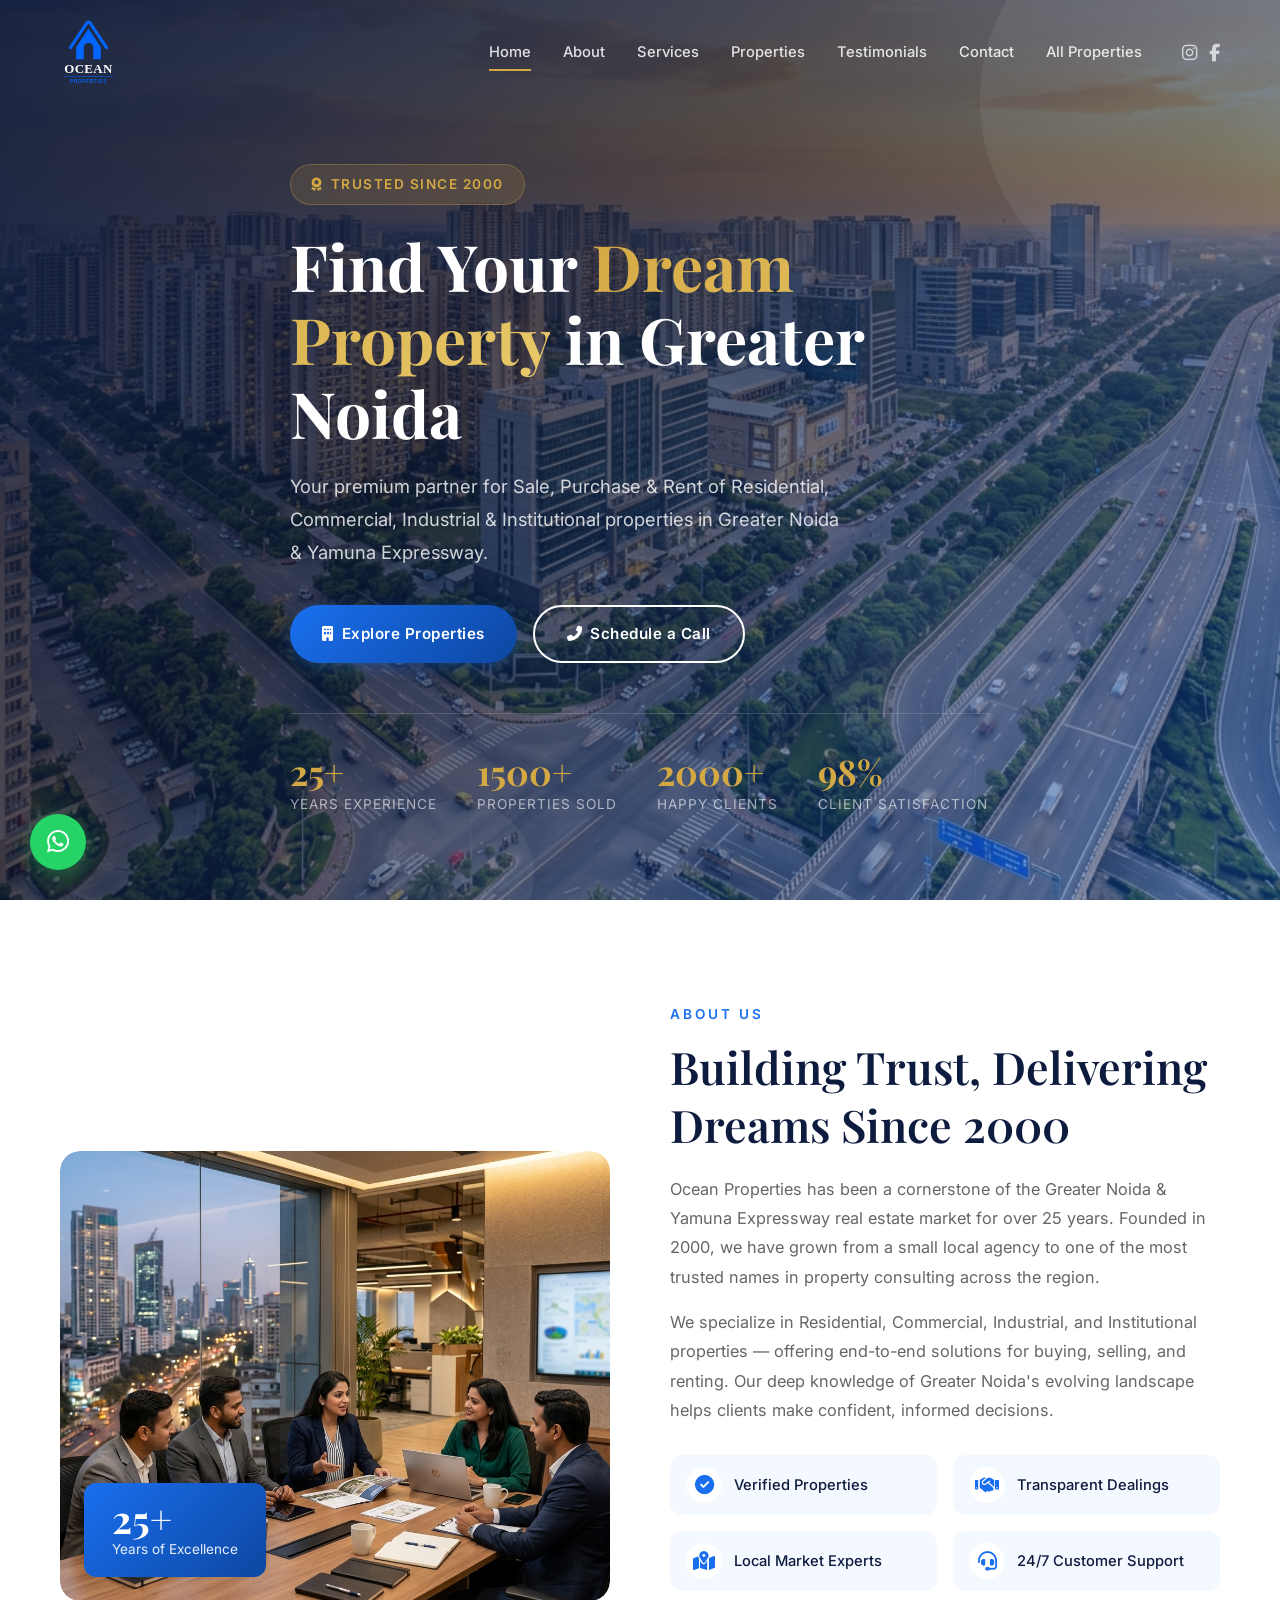
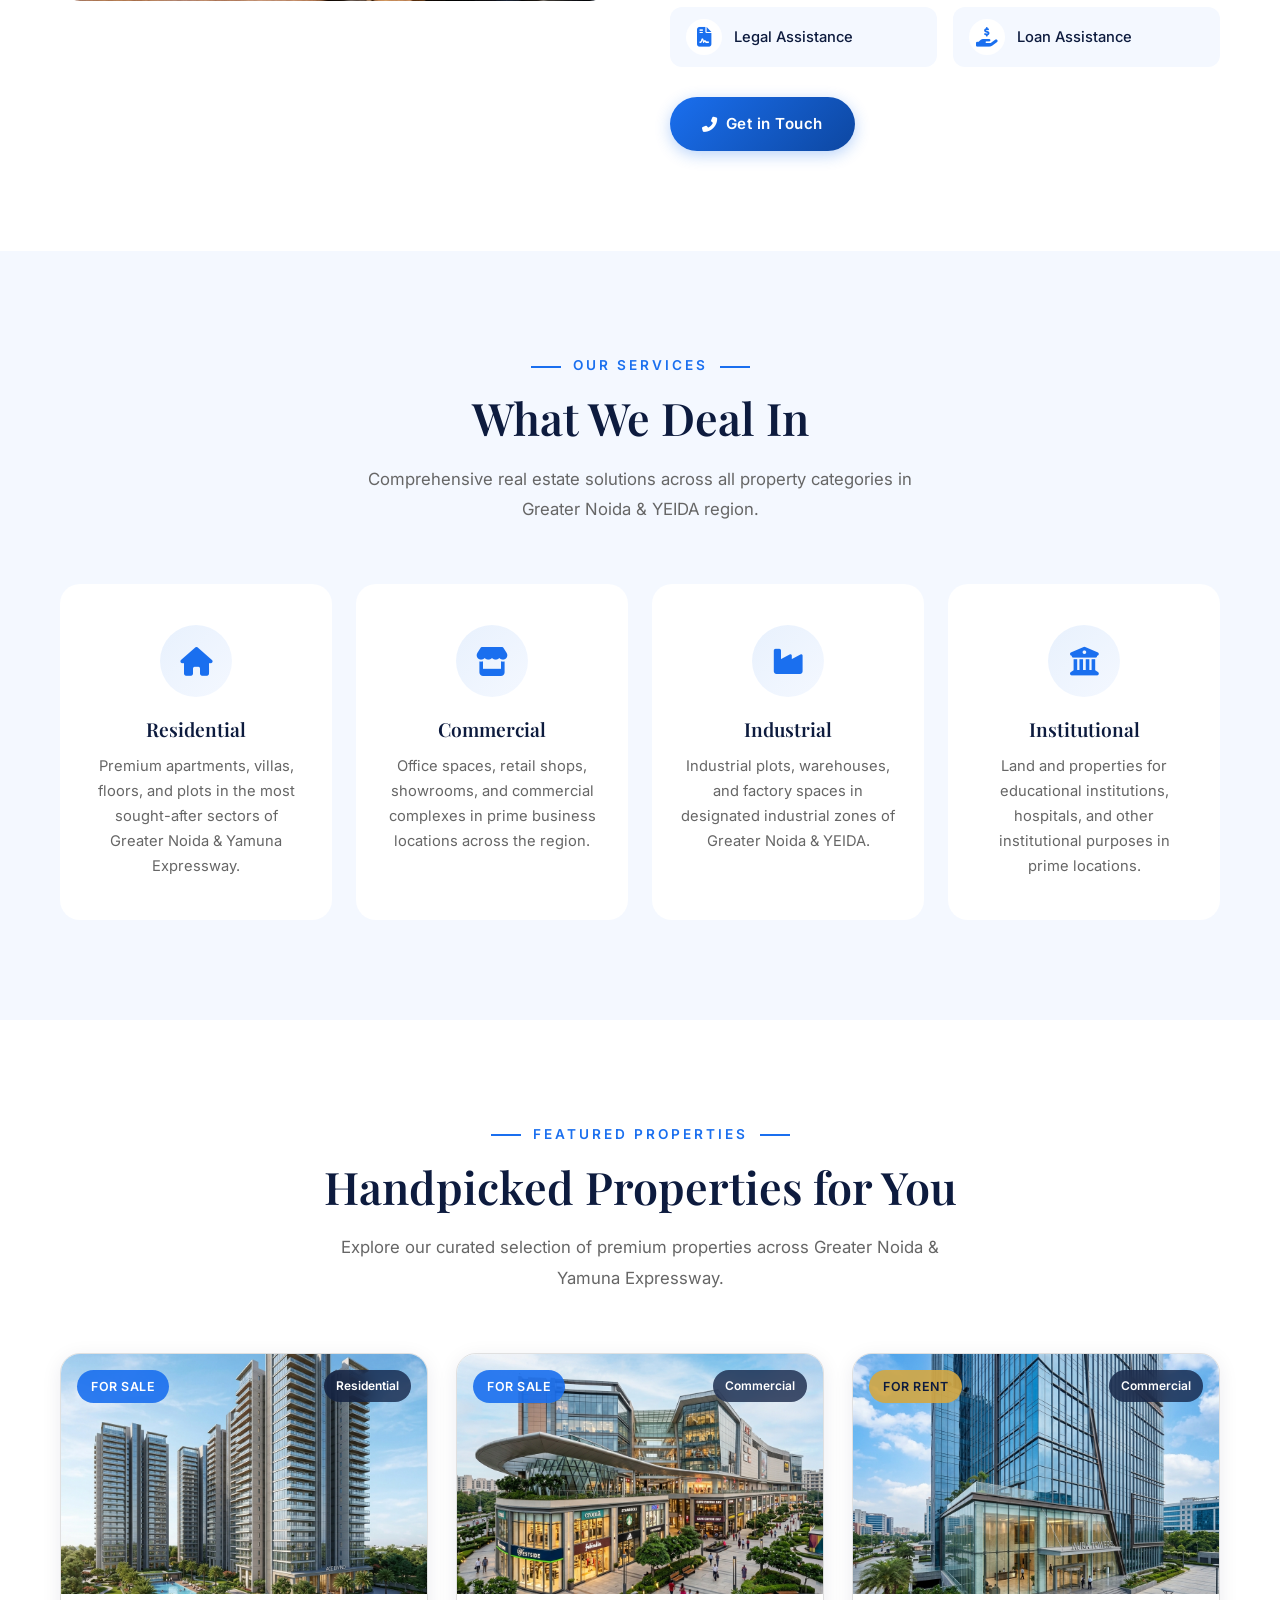
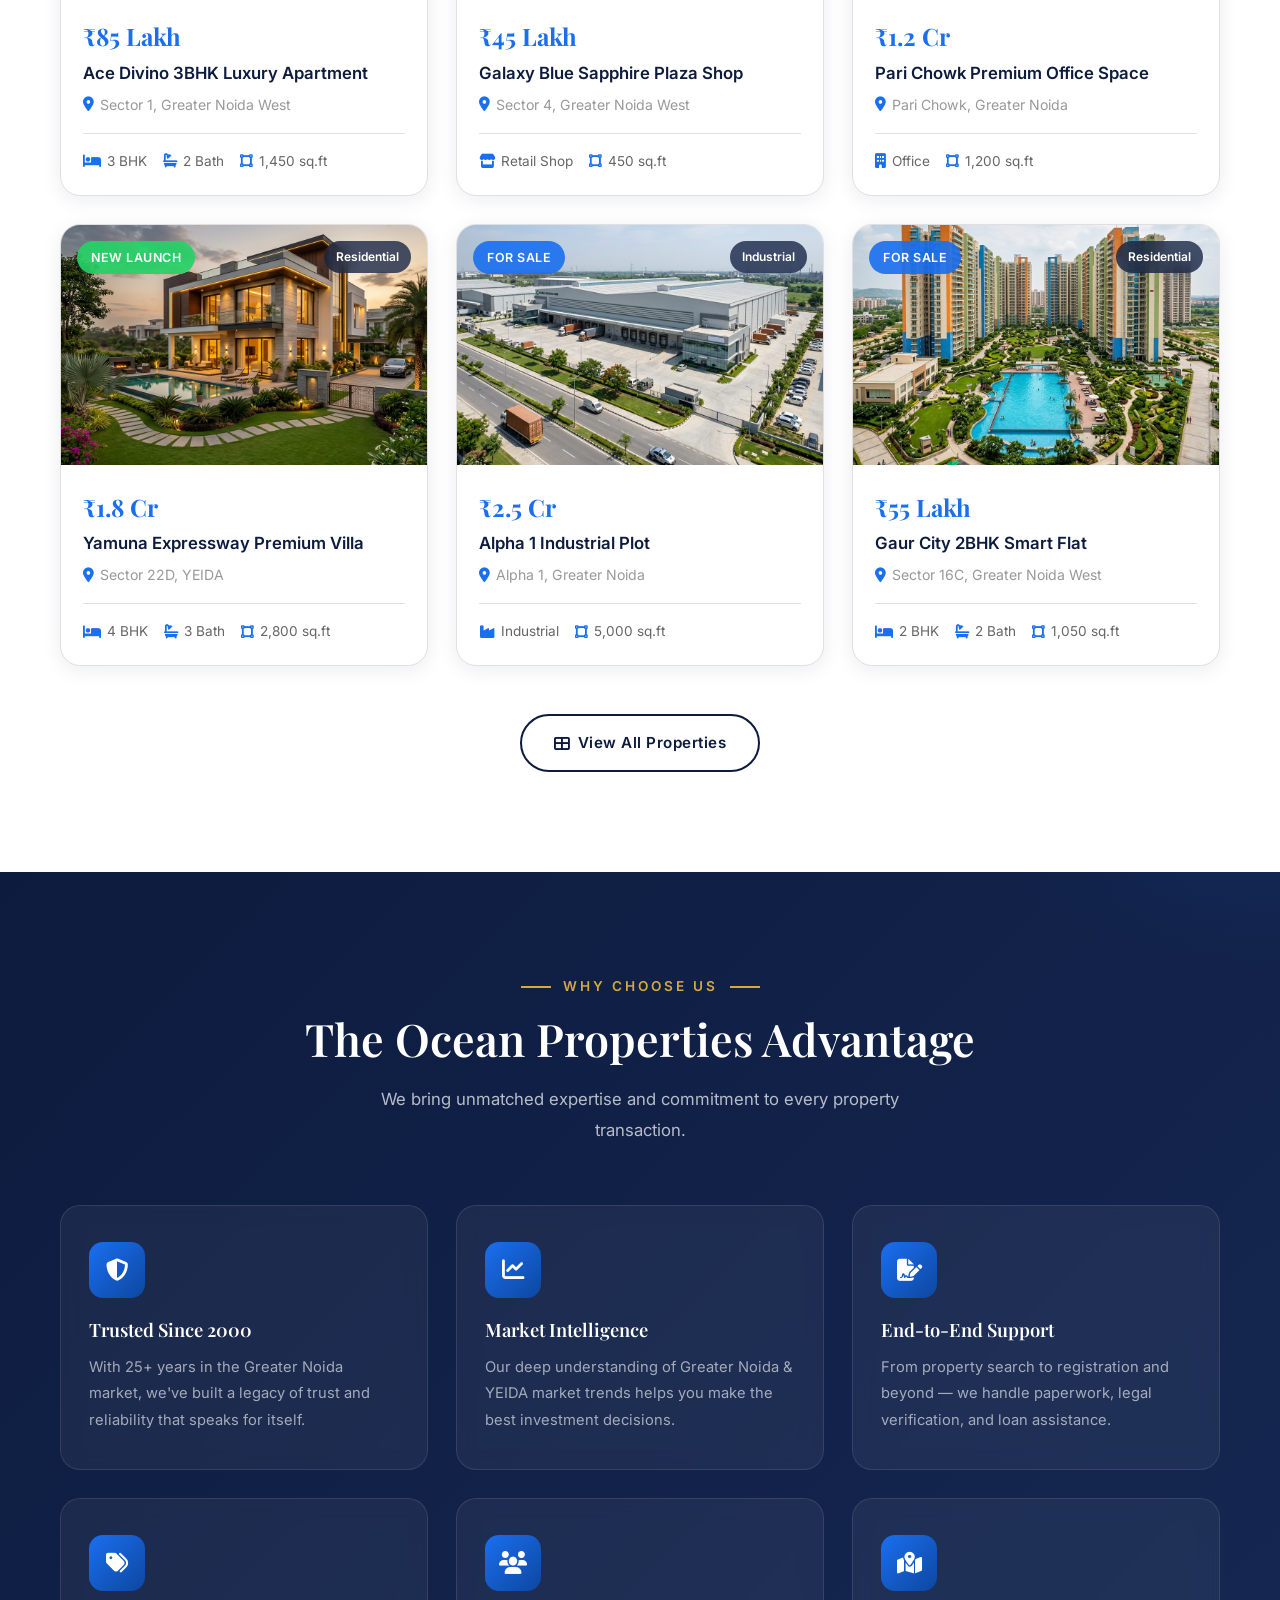
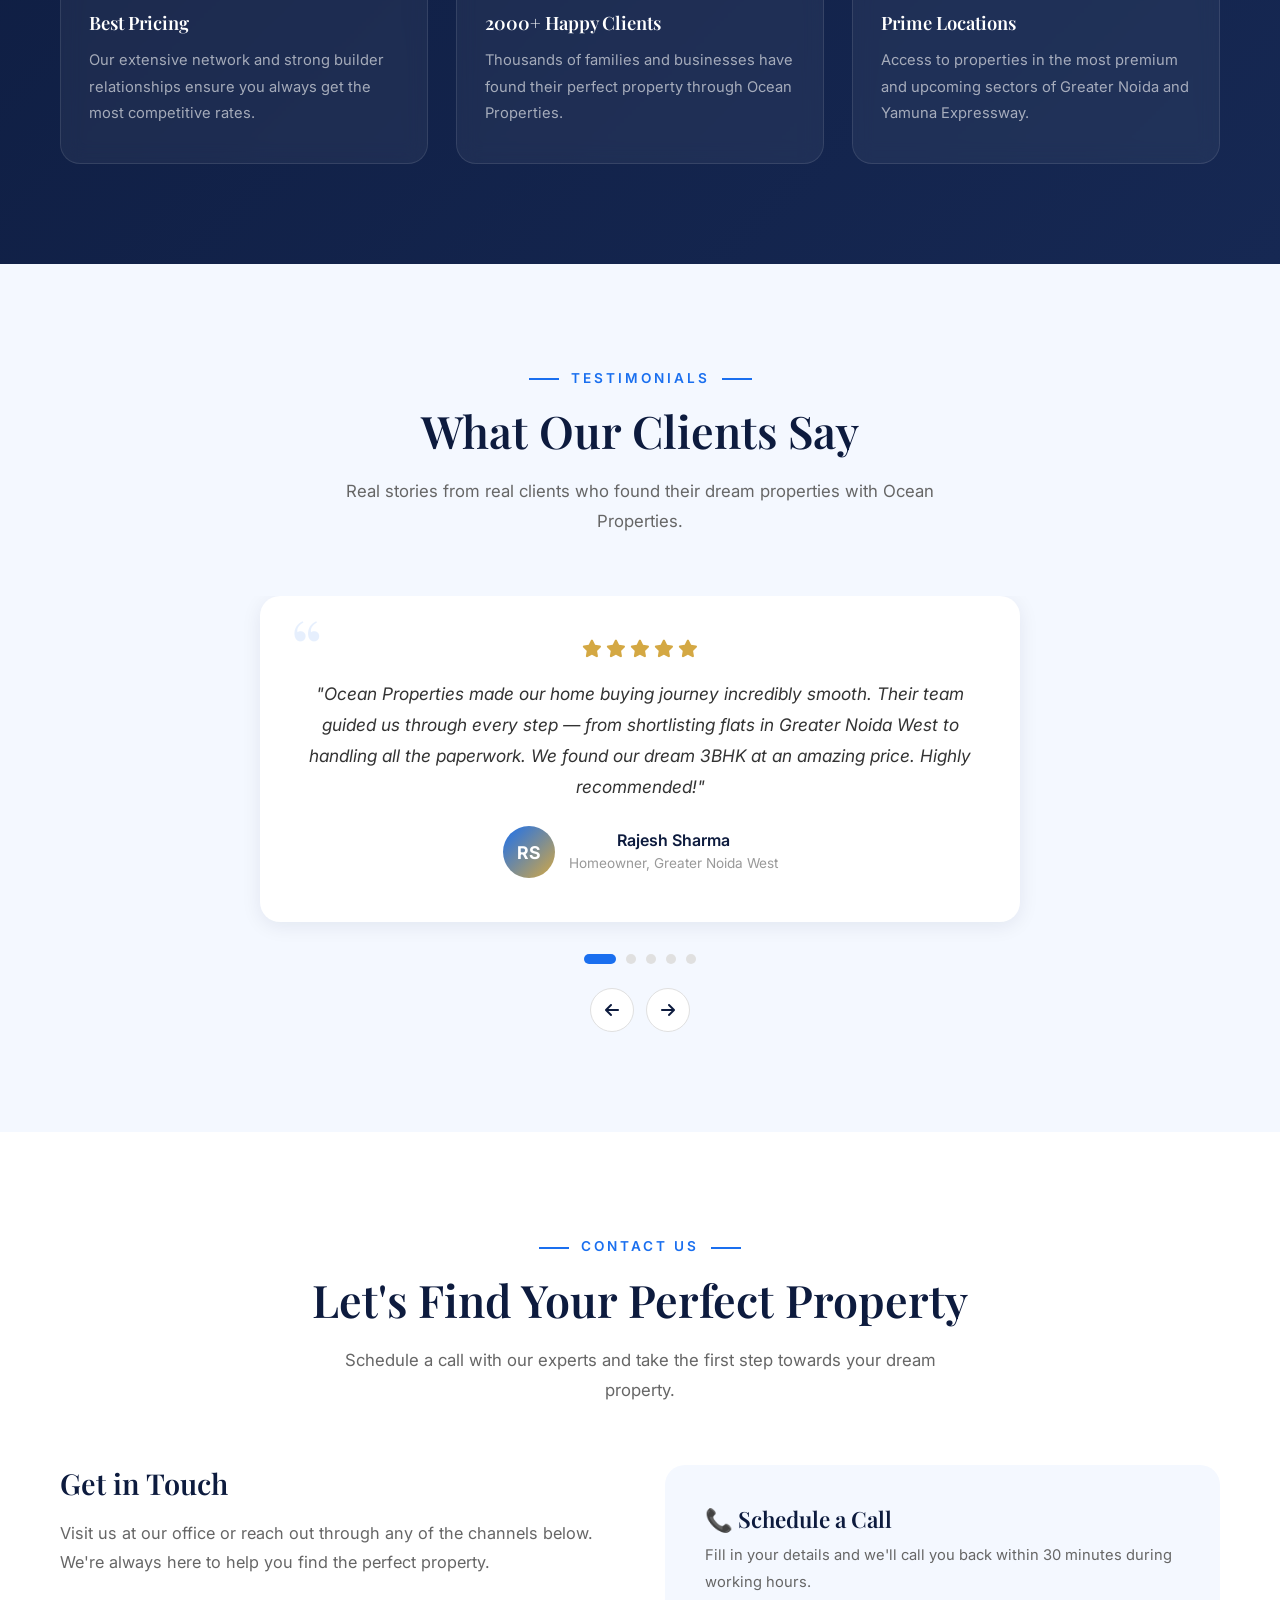
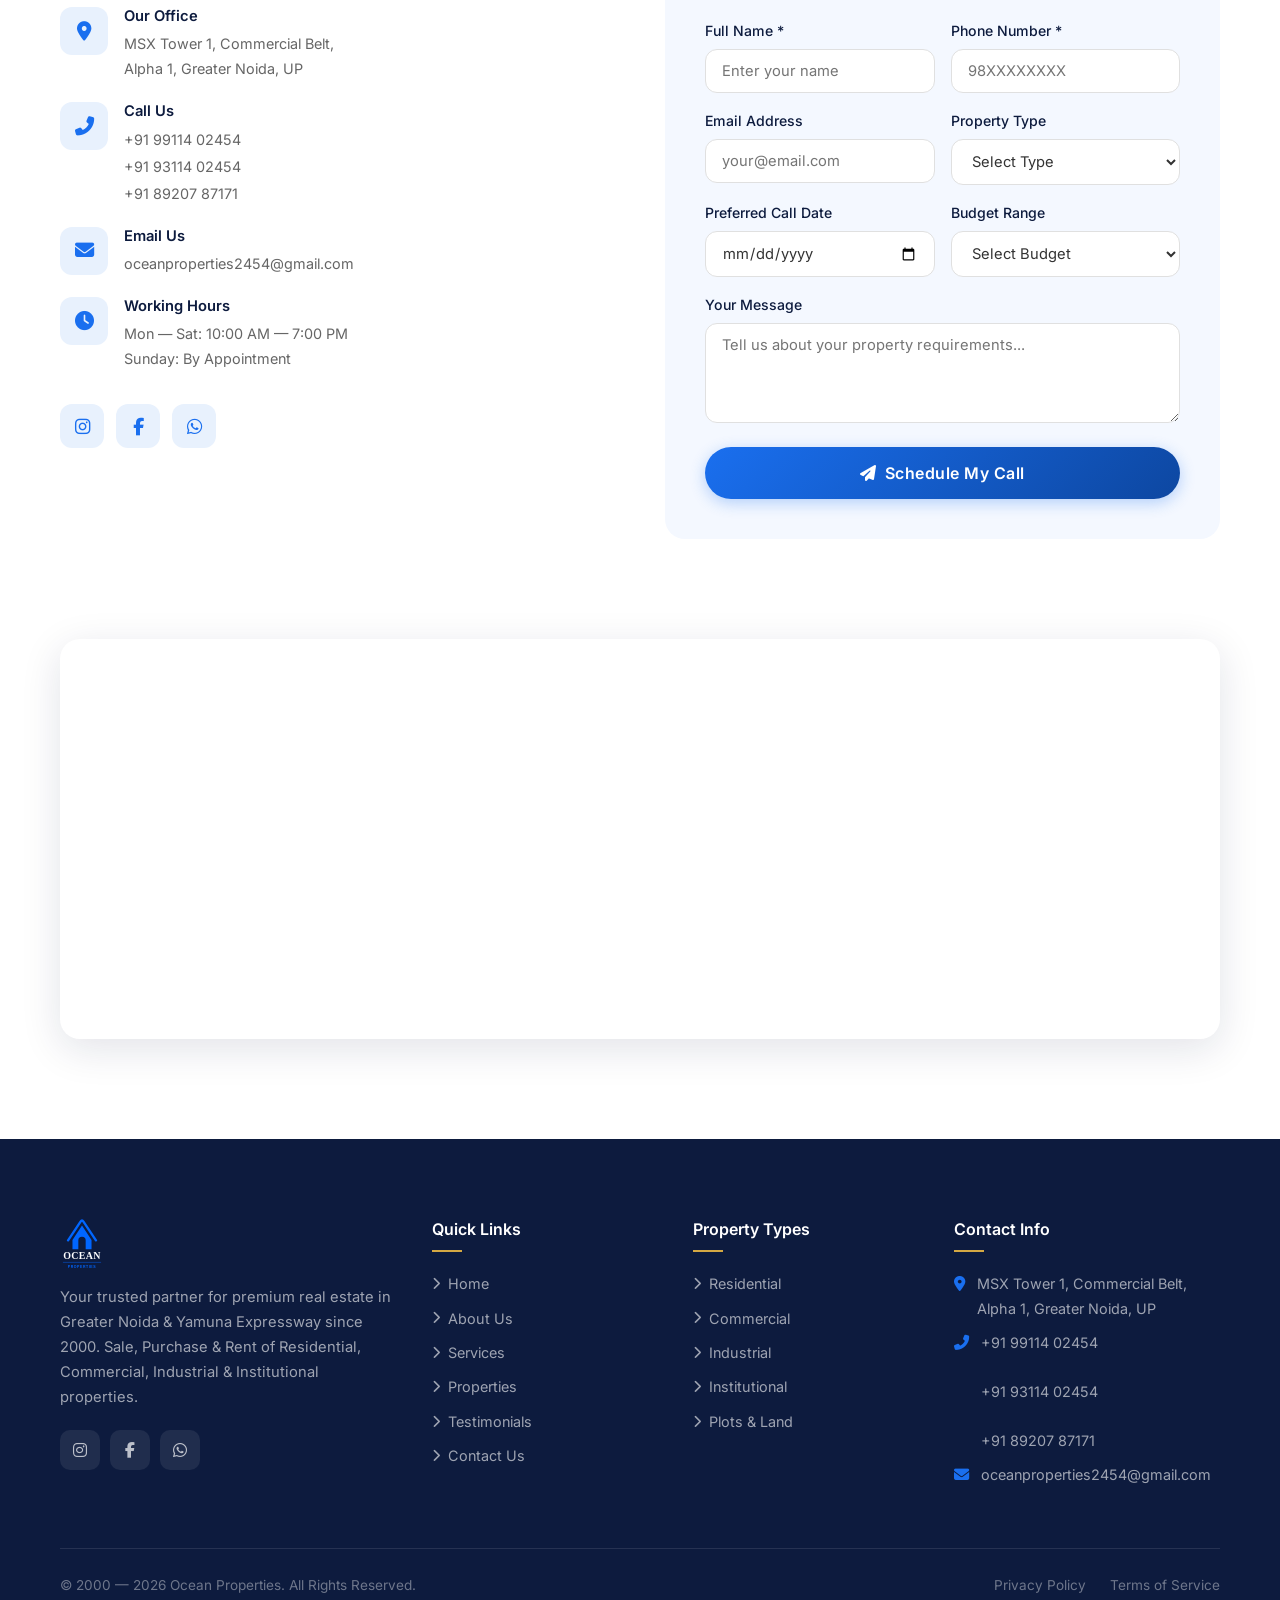
==== index.html @ 9253c70d "Initial commit: Ocean Properties website ready for GitHub Pages" ====
<!DOCTYPE html>
<html lang="en">
<head>
  <meta charset="UTF-8">
  <meta name="viewport" content="width=device-width, initial-scale=1.0">
  <title>Ocean Properties — Premium Real Estate in Greater Noida & YEIDA</title>
  <meta name="description" content="Ocean Properties offers premium real estate services in Greater Noida & Yamuna Expressway. Sale, Purchase & Rent of Residential, Commercial, Industrial & Institutional properties. 25+ years of trusted service.">
  <meta name="keywords" content="Ocean Properties, Greater Noida real estate, YEIDA properties, Yamuna Expressway, residential, commercial, industrial, property sale, property rent">
  <meta name="author" content="Ocean Properties">
  
  <!-- Open Graph -->
  <meta property="og:title" content="Ocean Properties — Premium Real Estate in Greater Noida & YEIDA">
  <meta property="og:description" content="Your trusted partner for Sale, Purchase & Rent of premium properties in Greater Noida & Yamuna Expressway.">
  <meta property="og:type" content="website">
  <meta property="og:url" content="https://iamrishabhbhati.github.io/oceanproperties/">
  <meta property="og:image" content="https://iamrishabhbhati.github.io/oceanproperties/images/hero-bg.png">

  <!-- Favicon -->
  <link rel="icon" type="image/svg+xml" href="logo.svg">

  <!-- Google Fonts -->
  <link rel="preconnect" href="https://fonts.googleapis.com">
  <link rel="preconnect" href="https://fonts.gstatic.com" crossorigin>

  <!-- Font Awesome Icons -->
  <link rel="stylesheet" href="https://cdnjs.cloudflare.com/ajax/libs/font-awesome/6.5.1/css/all.min.css">

  <!-- Stylesheet -->
  <link rel="stylesheet" href="css/style.css">
</head>
<body>

  <!-- ============ NAVIGATION ============ -->
  <nav class="navbar" id="navbar">
    <div class="container">
      <a href="index.html" class="navbar-logo">
        <img src="logo.svg" alt="Ocean Properties Logo">
      </a>

      <div class="nav-links" id="navLinks">
        <a href="#home" class="active">Home</a>
        <a href="#about">About</a>
        <a href="#services">Services</a>
        <a href="#properties">Properties</a>
        <a href="#testimonials">Testimonials</a>
        <a href="#contact">Contact</a>
        <a href="properties.html">All Properties</a>
        <div class="nav-social">
          <a href="https://www.instagram.com/oceanreal.estate/" target="_blank" rel="noopener" aria-label="Instagram"><i class="fab fa-instagram"></i></a>
          <a href="#" target="_blank" rel="noopener" aria-label="Facebook"><i class="fab fa-facebook-f"></i></a>
        </div>
      </div>

      <button class="hamburger" id="hamburger" aria-label="Toggle navigation menu">
        <span></span>
        <span></span>
        <span></span>
      </button>
    </div>
  </nav>

  <div class="nav-overlay" id="navOverlay"></div>

  <!-- ============ HERO SECTION ============ -->
  <section class="hero" id="home">
    <div class="hero-bg">
      <img src="images/hero-bg.png" alt="Greater Noida Cityscape">
    </div>
    <div class="hero-overlay"></div>
    <div class="hero-shapes">
      <div class="shape shape-1"></div>
      <div class="shape shape-2"></div>
      <div class="shape shape-3"></div>
    </div>

    <div class="container">
      <div class="hero-content">
        <div class="hero-badge">
          <i class="fas fa-award"></i> Trusted Since 2000
        </div>
        <h1>Find Your <span>Dream Property</span> in Greater Noida</h1>
        <p class="hero-description">
          Your premium partner for Sale, Purchase & Rent of Residential, Commercial, Industrial & Institutional properties in Greater Noida & Yamuna Expressway.
        </p>
        <div class="hero-buttons">
          <a href="#properties" class="btn btn-primary">
            <i class="fas fa-building"></i> Explore Properties
          </a>
          <a href="#contact" class="btn btn-outline">
            <i class="fas fa-phone-alt"></i> Schedule a Call
          </a>
        </div>

        <div class="hero-stats">
          <div class="hero-stat">
            <div class="number"><span class="counter" data-target="25" data-suffix="+">0</span></div>
            <div class="label">Years Experience</div>
          </div>
          <div class="hero-stat">
            <div class="number"><span class="counter" data-target="1500" data-suffix="+">0</span></div>
            <div class="label">Properties Sold</div>
          </div>
          <div class="hero-stat">
            <div class="number"><span class="counter" data-target="2000" data-suffix="+">0</span></div>
            <div class="label">Happy Clients</div>
          </div>
          <div class="hero-stat">
            <div class="number"><span class="counter" data-target="98" data-suffix="%">0</span></div>
            <div class="label">Client Satisfaction</div>
          </div>
        </div>
      </div>
    </div>
  </section>

  <!-- ============ ABOUT SECTION ============ -->
  <section class="section about" id="about">
    <div class="container">
      <div class="about-grid">
        <div class="about-image reveal-left">
          <img src="images/about-img.png" alt="Ocean Properties Team">
          <div class="about-image-badge">
            <div class="badge-number">25+</div>
            <div class="badge-text">Years of Excellence</div>
          </div>
        </div>

        <div class="about-content reveal-right">
          <span class="section-tag">About Us</span>
          <h2>Building Trust, Delivering Dreams Since 2000</h2>
          <p>
            Ocean Properties has been a cornerstone of the Greater Noida & Yamuna Expressway real estate market for over 25 years. Founded in 2000, we have grown from a small local agency to one of the most trusted names in property consulting across the region.
          </p>
          <p>
            We specialize in Residential, Commercial, Industrial, and Institutional properties — offering end-to-end solutions for buying, selling, and renting. Our deep knowledge of Greater Noida's evolving landscape helps clients make confident, informed decisions.
          </p>

          <div class="about-features">
            <div class="about-feature">
              <i class="fas fa-check-circle"></i>
              <span>Verified Properties</span>
            </div>
            <div class="about-feature">
              <i class="fas fa-handshake"></i>
              <span>Transparent Dealings</span>
            </div>
            <div class="about-feature">
              <i class="fas fa-map-marked-alt"></i>
              <span>Local Market Experts</span>
            </div>
            <div class="about-feature">
              <i class="fas fa-headset"></i>
              <span>24/7 Customer Support</span>
            </div>
            <div class="about-feature">
              <i class="fas fa-file-contract"></i>
              <span>Legal Assistance</span>
            </div>
            <div class="about-feature">
              <i class="fas fa-hand-holding-usd"></i>
              <span>Loan Assistance</span>
            </div>
          </div>

          <a href="#contact" class="btn btn-primary">
            <i class="fas fa-phone-alt"></i> Get in Touch
          </a>
        </div>
      </div>
    </div>
  </section>

  <!-- ============ SERVICES SECTION ============ -->
  <section class="section services" id="services">
    <div class="container">
      <div class="section-header reveal">
        <span class="section-tag">Our Services</span>
        <h2>What We Deal In</h2>
        <p>Comprehensive real estate solutions across all property categories in Greater Noida & YEIDA region.</p>
      </div>

      <div class="services-grid">
        <div class="service-card reveal">
          <div class="service-icon">
            <i class="fas fa-home"></i>
          </div>
          <h3>Residential</h3>
          <p>Premium apartments, villas, floors, and plots in the most sought-after sectors of Greater Noida & Yamuna Expressway.</p>
        </div>

        <div class="service-card reveal">
          <div class="service-icon">
            <i class="fas fa-store"></i>
          </div>
          <h3>Commercial</h3>
          <p>Office spaces, retail shops, showrooms, and commercial complexes in prime business locations across the region.</p>
        </div>

        <div class="service-card reveal">
          <div class="service-icon">
            <i class="fas fa-industry"></i>
          </div>
          <h3>Industrial</h3>
          <p>Industrial plots, warehouses, and factory spaces in designated industrial zones of Greater Noida & YEIDA.</p>
        </div>

        <div class="service-card reveal">
          <div class="service-icon">
            <i class="fas fa-university"></i>
          </div>
          <h3>Institutional</h3>
          <p>Land and properties for educational institutions, hospitals, and other institutional purposes in prime locations.</p>
        </div>
      </div>
    </div>
  </section>

  <!-- ============ FEATURED PROPERTIES ============ -->
  <section class="section properties" id="properties">
    <div class="container">
      <div class="section-header reveal">
        <span class="section-tag">Featured Properties</span>
        <h2>Handpicked Properties for You</h2>
        <p>Explore our curated selection of premium properties across Greater Noida & Yamuna Expressway.</p>
      </div>

      <div class="properties-grid">

        <!-- Property 1 -->
        <div class="property-card reveal" data-category="residential">
          <div class="property-card-image">
            <img src="images/property-1.png" alt="Ace Divino 3BHK Apartment">
            <span class="property-badge badge-sale">For Sale</span>
            <span class="property-type-badge">Residential</span>
          </div>
          <div class="property-card-content">
            <div class="property-price">₹85 Lakh</div>
            <h3 class="property-title">Ace Divino 3BHK Luxury Apartment</h3>
            <div class="property-location">
              <i class="fas fa-map-marker-alt"></i>
              Sector 1, Greater Noida West
            </div>
            <div class="property-specs">
              <div class="property-spec"><i class="fas fa-bed"></i> 3 BHK</div>
              <div class="property-spec"><i class="fas fa-bath"></i> 2 Bath</div>
              <div class="property-spec"><i class="fas fa-vector-square"></i> 1,450 sq.ft</div>
            </div>
          </div>
        </div>

        <!-- Property 2 -->
        <div class="property-card reveal" data-category="commercial">
          <div class="property-card-image">
            <img src="images/property-2.png" alt="Galaxy Blue Sapphire Plaza">
            <span class="property-badge badge-sale">For Sale</span>
            <span class="property-type-badge">Commercial</span>
          </div>
          <div class="property-card-content">
            <div class="property-price">₹45 Lakh</div>
            <h3 class="property-title">Galaxy Blue Sapphire Plaza Shop</h3>
            <div class="property-location">
              <i class="fas fa-map-marker-alt"></i>
              Sector 4, Greater Noida West
            </div>
            <div class="property-specs">
              <div class="property-spec"><i class="fas fa-store"></i> Retail Shop</div>
              <div class="property-spec"><i class="fas fa-vector-square"></i> 450 sq.ft</div>
            </div>
          </div>
        </div>

        <!-- Property 3 -->
        <div class="property-card reveal" data-category="commercial">
          <div class="property-card-image">
            <img src="images/property-3.png" alt="Pari Chowk Premium Office">
            <span class="property-badge badge-rent">For Rent</span>
            <span class="property-type-badge">Commercial</span>
          </div>
          <div class="property-card-content">
            <div class="property-price">₹1.2 Cr</div>
            <h3 class="property-title">Pari Chowk Premium Office Space</h3>
            <div class="property-location">
              <i class="fas fa-map-marker-alt"></i>
              Pari Chowk, Greater Noida
            </div>
            <div class="property-specs">
              <div class="property-spec"><i class="fas fa-building"></i> Office</div>
              <div class="property-spec"><i class="fas fa-vector-square"></i> 1,200 sq.ft</div>
            </div>
          </div>
        </div>

        <!-- Property 4 -->
        <div class="property-card reveal" data-category="residential">
          <div class="property-card-image">
            <img src="images/property-4.png" alt="Yamuna Expressway Villa">
            <span class="property-badge badge-new">New Launch</span>
            <span class="property-type-badge">Residential</span>
          </div>
          <div class="property-card-content">
            <div class="property-price">₹1.8 Cr</div>
            <h3 class="property-title">Yamuna Expressway Premium Villa</h3>
            <div class="property-location">
              <i class="fas fa-map-marker-alt"></i>
              Sector 22D, YEIDA
            </div>
            <div class="property-specs">
              <div class="property-spec"><i class="fas fa-bed"></i> 4 BHK</div>
              <div class="property-spec"><i class="fas fa-bath"></i> 3 Bath</div>
              <div class="property-spec"><i class="fas fa-vector-square"></i> 2,800 sq.ft</div>
            </div>
          </div>
        </div>

        <!-- Property 5 -->
        <div class="property-card reveal" data-category="industrial">
          <div class="property-card-image">
            <img src="images/property-5.png" alt="Alpha 1 Industrial Plot">
            <span class="property-badge badge-sale">For Sale</span>
            <span class="property-type-badge">Industrial</span>
          </div>
          <div class="property-card-content">
            <div class="property-price">₹2.5 Cr</div>
            <h3 class="property-title">Alpha 1 Industrial Plot</h3>
            <div class="property-location">
              <i class="fas fa-map-marker-alt"></i>
              Alpha 1, Greater Noida
            </div>
            <div class="property-specs">
              <div class="property-spec"><i class="fas fa-industry"></i> Industrial</div>
              <div class="property-spec"><i class="fas fa-vector-square"></i> 5,000 sq.ft</div>
            </div>
          </div>
        </div>

        <!-- Property 6 -->
        <div class="property-card reveal" data-category="residential">
          <div class="property-card-image">
            <img src="images/property-6.png" alt="Gaur City 2BHK Flat">
            <span class="property-badge badge-sale">For Sale</span>
            <span class="property-type-badge">Residential</span>
          </div>
          <div class="property-card-content">
            <div class="property-price">₹55 Lakh</div>
            <h3 class="property-title">Gaur City 2BHK Smart Flat</h3>
            <div class="property-location">
              <i class="fas fa-map-marker-alt"></i>
              Sector 16C, Greater Noida West
            </div>
            <div class="property-specs">
              <div class="property-spec"><i class="fas fa-bed"></i> 2 BHK</div>
              <div class="property-spec"><i class="fas fa-bath"></i> 2 Bath</div>
              <div class="property-spec"><i class="fas fa-vector-square"></i> 1,050 sq.ft</div>
            </div>
          </div>
        </div>

      </div>

      <div style="text-align: center; margin-top: 48px;" class="reveal">
        <a href="properties.html" class="btn btn-outline-dark">
          <i class="fas fa-th-large"></i> View All Properties
        </a>
      </div>
    </div>
  </section>

  <!-- ============ WHY CHOOSE US ============ -->
  <section class="section why-us" id="why-us">
    <div class="container">
      <div class="section-header reveal">
        <span class="section-tag">Why Choose Us</span>
        <h2>The Ocean Properties Advantage</h2>
        <p>We bring unmatched expertise and commitment to every property transaction.</p>
      </div>

      <div class="why-us-grid">
        <div class="why-us-card reveal">
          <div class="icon"><i class="fas fa-shield-alt"></i></div>
          <h3>Trusted Since 2000</h3>
          <p>With 25+ years in the Greater Noida market, we've built a legacy of trust and reliability that speaks for itself.</p>
        </div>

        <div class="why-us-card reveal">
          <div class="icon"><i class="fas fa-chart-line"></i></div>
          <h3>Market Intelligence</h3>
          <p>Our deep understanding of Greater Noida & YEIDA market trends helps you make the best investment decisions.</p>
        </div>

        <div class="why-us-card reveal">
          <div class="icon"><i class="fas fa-file-signature"></i></div>
          <h3>End-to-End Support</h3>
          <p>From property search to registration and beyond — we handle paperwork, legal verification, and loan assistance.</p>
        </div>

        <div class="why-us-card reveal">
          <div class="icon"><i class="fas fa-tags"></i></div>
          <h3>Best Pricing</h3>
          <p>Our extensive network and strong builder relationships ensure you always get the most competitive rates.</p>
        </div>

        <div class="why-us-card reveal">
          <div class="icon"><i class="fas fa-users"></i></div>
          <h3>2000+ Happy Clients</h3>
          <p>Thousands of families and businesses have found their perfect property through Ocean Properties.</p>
        </div>

        <div class="why-us-card reveal">
          <div class="icon"><i class="fas fa-map-marked-alt"></i></div>
          <h3>Prime Locations</h3>
          <p>Access to properties in the most premium and upcoming sectors of Greater Noida and Yamuna Expressway.</p>
        </div>
      </div>
    </div>
  </section>

  <!-- ============ TESTIMONIALS ============ -->
  <section class="section testimonials" id="testimonials">
    <div class="container">
      <div class="section-header reveal">
        <span class="section-tag">Testimonials</span>
        <h2>What Our Clients Say</h2>
        <p>Real stories from real clients who found their dream properties with Ocean Properties.</p>
      </div>

      <div class="testimonial-slider reveal">
        <div class="testimonial-track">

          <!-- Testimonial 1 -->
          <div class="testimonial-card">
            <div class="testimonial-inner">
              <div class="testimonial-stars">
                <i class="fas fa-star"></i>
                <i class="fas fa-star"></i>
                <i class="fas fa-star"></i>
                <i class="fas fa-star"></i>
                <i class="fas fa-star"></i>
              </div>
              <p class="testimonial-text">
                "Ocean Properties made our home buying journey incredibly smooth. Their team guided us through every step — from shortlisting flats in Greater Noida West to handling all the paperwork. We found our dream 3BHK at an amazing price. Highly recommended!"
              </p>
              <div class="testimonial-author">
                <div class="testimonial-avatar">RS</div>
                <div class="testimonial-info">
                  <h4>Rajesh Sharma</h4>
                  <p>Homeowner, Greater Noida West</p>
                </div>
              </div>
            </div>
          </div>

          <!-- Testimonial 2 -->
          <div class="testimonial-card">
            <div class="testimonial-inner">
              <div class="testimonial-stars">
                <i class="fas fa-star"></i>
                <i class="fas fa-star"></i>
                <i class="fas fa-star"></i>
                <i class="fas fa-star"></i>
                <i class="fas fa-star"></i>
              </div>
              <p class="testimonial-text">
                "I purchased a commercial shop through Ocean Properties for my business. Their market knowledge of the Alpha sectors is exceptional. They negotiated a great deal and the entire process was transparent. Best real estate consultants in Greater Noida!"
              </p>
              <div class="testimonial-author">
                <div class="testimonial-avatar">PA</div>
                <div class="testimonial-info">
                  <h4>Priya Agarwal</h4>
                  <p>Business Owner, Alpha 1</p>
                </div>
              </div>
            </div>
          </div>

          <!-- Testimonial 3 -->
          <div class="testimonial-card">
            <div class="testimonial-inner">
              <div class="testimonial-stars">
                <i class="fas fa-star"></i>
                <i class="fas fa-star"></i>
                <i class="fas fa-star"></i>
                <i class="fas fa-star"></i>
                <i class="fas fa-star-half-alt"></i>
              </div>
              <p class="testimonial-text">
                "We were looking for an industrial plot near Yamuna Expressway and Ocean Properties delivered exactly what we needed. Professional service, genuine listings, and they even helped with the legal verification. Five-star service throughout."
              </p>
              <div class="testimonial-author">
                <div class="testimonial-avatar">AK</div>
                <div class="testimonial-info">
                  <h4>Amit Kumar</h4>
                  <p>Industrialist, YEIDA Sector</p>
                </div>
              </div>
            </div>
          </div>

          <!-- Testimonial 4 -->
          <div class="testimonial-card">
            <div class="testimonial-inner">
              <div class="testimonial-stars">
                <i class="fas fa-star"></i>
                <i class="fas fa-star"></i>
                <i class="fas fa-star"></i>
                <i class="fas fa-star"></i>
                <i class="fas fa-star"></i>
              </div>
              <p class="testimonial-text">
                "As an NRI, managing property transactions from abroad was my biggest worry. Ocean Properties handled everything seamlessly — site visits, documentation, and registration. Their WhatsApp updates kept me informed at every stage. Truly exceptional service!"
              </p>
              <div class="testimonial-author">
                <div class="testimonial-avatar">SM</div>
                <div class="testimonial-info">
                  <h4>Sunil Mehta</h4>
                  <p>NRI Investor, Gaur City</p>
                </div>
              </div>
            </div>
          </div>

          <!-- Testimonial 5 -->
          <div class="testimonial-card">
            <div class="testimonial-inner">
              <div class="testimonial-stars">
                <i class="fas fa-star"></i>
                <i class="fas fa-star"></i>
                <i class="fas fa-star"></i>
                <i class="fas fa-star"></i>
                <i class="fas fa-star"></i>
              </div>
              <p class="testimonial-text">
                "I rented my office space through Ocean Properties near Pari Chowk and the experience was fantastic. Their team understood my requirements perfectly and showed me multiple options within my budget. Will definitely use their services again!"
              </p>
              <div class="testimonial-author">
                <div class="testimonial-avatar">NK</div>
                <div class="testimonial-info">
                  <h4>Neha Kapoor</h4>
                  <p>Startup Founder, Pari Chowk</p>
                </div>
              </div>
            </div>
          </div>

        </div>

        <div class="testimonial-dots">
          <button class="testimonial-dot active" aria-label="Slide 1"></button>
          <button class="testimonial-dot" aria-label="Slide 2"></button>
          <button class="testimonial-dot" aria-label="Slide 3"></button>
          <button class="testimonial-dot" aria-label="Slide 4"></button>
          <button class="testimonial-dot" aria-label="Slide 5"></button>
        </div>

        <div class="testimonial-nav">
          <button class="testimonial-prev" aria-label="Previous testimonial"><i class="fas fa-arrow-left"></i></button>
          <button class="testimonial-next" aria-label="Next testimonial"><i class="fas fa-arrow-right"></i></button>
        </div>
      </div>
    </div>
  </section>

  <!-- ============ CONTACT / SCHEDULE A CALL ============ -->
  <section class="section contact" id="contact">
    <div class="container">
      <div class="section-header reveal">
        <span class="section-tag">Contact Us</span>
        <h2>Let's Find Your Perfect Property</h2>
        <p>Schedule a call with our experts and take the first step towards your dream property.</p>
      </div>

      <div class="contact-grid">
        <div class="contact-info reveal-left">
          <h3>Get in Touch</h3>
          <p>Visit us at our office or reach out through any of the channels below. We're always here to help you find the perfect property.</p>

          <div class="contact-details">
            <div class="contact-detail">
              <div class="icon"><i class="fas fa-map-marker-alt"></i></div>
              <div class="detail-content">
                <h4>Our Office</h4>
                <p>MSX Tower 1, Commercial Belt,<br>Alpha 1, Greater Noida, UP</p>
              </div>
            </div>

            <div class="contact-detail">
              <div class="icon"><i class="fas fa-phone-alt"></i></div>
              <div class="detail-content">
                <h4>Call Us</h4>
                <a href="tel:+919911402454">+91 99114 02454</a><br>
                <a href="tel:+919311402454">+91 93114 02454</a><br>
                <a href="tel:+918920787171">+91 89207 87171</a>
              </div>
            </div>

            <div class="contact-detail">
              <div class="icon"><i class="fas fa-envelope"></i></div>
              <div class="detail-content">
                <h4>Email Us</h4>
                <a href="mailto:oceanproperties2454@gmail.com">oceanproperties2454@gmail.com</a>
              </div>
            </div>

            <div class="contact-detail">
              <div class="icon"><i class="fas fa-clock"></i></div>
              <div class="detail-content">
                <h4>Working Hours</h4>
                <p>Mon — Sat: 10:00 AM — 7:00 PM<br>Sunday: By Appointment</p>
              </div>
            </div>
          </div>

          <div class="contact-social">
            <a href="https://www.instagram.com/oceanreal.estate/" target="_blank" rel="noopener" aria-label="Instagram"><i class="fab fa-instagram"></i></a>
            <a href="#" target="_blank" rel="noopener" aria-label="Facebook"><i class="fab fa-facebook-f"></i></a>
            <a href="https://wa.me/919911402454?text=Hi%20Ocean%20Properties!%20I%20am%20interested%20in%20a%20property." target="_blank" rel="noopener" aria-label="WhatsApp"><i class="fab fa-whatsapp"></i></a>
          </div>
        </div>

        <div class="contact-form-wrapper reveal-right">
          <h3>📞 Schedule a Call</h3>
          <p>Fill in your details and we'll call you back within 30 minutes during working hours.</p>

          <form id="contactForm" class="contact-form">
            <div class="form-row">
              <div class="form-group">
                <label for="name">Full Name *</label>
                <input type="text" id="name" name="name" placeholder="Enter your name" required>
              </div>
              <div class="form-group">
                <label for="phone">Phone Number *</label>
                <input type="tel" id="phone" name="phone" placeholder="98XXXXXXXX" required>
              </div>
            </div>

            <div class="form-row">
              <div class="form-group">
                <label for="email">Email Address</label>
                <input type="email" id="email" name="email" placeholder="your@email.com">
              </div>
              <div class="form-group">
                <label for="propertyType">Property Type</label>
                <select id="propertyType" name="propertyType">
                  <option value="">Select Type</option>
                  <option value="Residential">Residential</option>
                  <option value="Commercial">Commercial</option>
                  <option value="Industrial">Industrial</option>
                  <option value="Institutional">Institutional</option>
                  <option value="Plot/Land">Plot / Land</option>
                </select>
              </div>
            </div>

            <div class="form-row">
              <div class="form-group">
                <label for="preferredDate">Preferred Call Date</label>
                <input type="date" id="preferredDate" name="preferredDate">
              </div>
              <div class="form-group">
                <label for="budget">Budget Range</label>
                <select id="budget" name="budget">
                  <option value="">Select Budget</option>
                  <option value="Below 30 Lakh">Below ₹30 Lakh</option>
                  <option value="30 - 60 Lakh">₹30 — ₹60 Lakh</option>
                  <option value="60 Lakh - 1 Cr">₹60 Lakh — ₹1 Cr</option>
                  <option value="1 - 2 Cr">₹1 Cr — ₹2 Cr</option>
                  <option value="Above 2 Cr">Above ₹2 Cr</option>
                </select>
              </div>
            </div>

            <div class="form-group">
              <label for="message">Your Message</label>
              <textarea id="message" name="message" rows="4" placeholder="Tell us about your property requirements..."></textarea>
            </div>

            <button type="submit" class="btn btn-primary btn-submit">
              <i class="fas fa-paper-plane"></i> Schedule My Call
            </button>

            <div id="formMessage" class="form-message"></div>
          </form>
        </div>
      </div>
    </div>
  </section>

  <!-- ============ MAP SECTION ============ -->
  <section class="map-section">
    <div class="container">
      <div class="map-container reveal">
        <iframe 
          src="https://www.google.com/maps/embed?pb=!1m18!1m12!1m3!1d3507.2244927309!2d77.50147567451067!3d28.47380679214032!2m3!1f0!2f0!3f0!3m2!1i1024!2i768!4f13.1!3m3!1m2!1s0x390cc1e1f6f1f6f1%3A0x1234567890abcdef!2sAlpha%201%2C%20Greater%20Noida%2C%20Uttar%20Pradesh!5e0!3m2!1sen!2sin!4v1700000000000!5m2!1sen!2sin"
          width="100%" 
          height="400" 
          style="border:0;" 
          allowfullscreen="" 
          loading="lazy" 
          referrerpolicy="no-referrer-when-downgrade"
          title="Ocean Properties Office Location">
        </iframe>
      </div>
    </div>
  </section>

  <!-- ============ FOOTER ============ -->
  <footer class="footer" id="footer">
    <div class="container">
      <div class="footer-grid">
        <div class="footer-brand">
          <img src="logo.svg" alt="Ocean Properties Logo">
          <p>Your trusted partner for premium real estate in Greater Noida & Yamuna Expressway since 2000. Sale, Purchase & Rent of Residential, Commercial, Industrial & Institutional properties.</p>
          <div class="footer-social">
            <a href="https://www.instagram.com/oceanreal.estate/" target="_blank" rel="noopener" aria-label="Instagram"><i class="fab fa-instagram"></i></a>
            <a href="#" target="_blank" rel="noopener" aria-label="Facebook"><i class="fab fa-facebook-f"></i></a>
            <a href="https://wa.me/919911402454" target="_blank" rel="noopener" aria-label="WhatsApp"><i class="fab fa-whatsapp"></i></a>
          </div>
        </div>

        <div class="footer-col">
          <h4>Quick Links</h4>
          <ul>
            <li><a href="#home"><i class="fas fa-chevron-right"></i> Home</a></li>
            <li><a href="#about"><i class="fas fa-chevron-right"></i> About Us</a></li>
            <li><a href="#services"><i class="fas fa-chevron-right"></i> Services</a></li>
            <li><a href="#properties"><i class="fas fa-chevron-right"></i> Properties</a></li>
            <li><a href="#testimonials"><i class="fas fa-chevron-right"></i> Testimonials</a></li>
            <li><a href="#contact"><i class="fas fa-chevron-right"></i> Contact Us</a></li>
          </ul>
        </div>

        <div class="footer-col">
          <h4>Property Types</h4>
          <ul>
            <li><a href="properties.html"><i class="fas fa-chevron-right"></i> Residential</a></li>
            <li><a href="properties.html"><i class="fas fa-chevron-right"></i> Commercial</a></li>
            <li><a href="properties.html"><i class="fas fa-chevron-right"></i> Industrial</a></li>
            <li><a href="properties.html"><i class="fas fa-chevron-right"></i> Institutional</a></li>
            <li><a href="properties.html"><i class="fas fa-chevron-right"></i> Plots & Land</a></li>
          </ul>
        </div>

        <div class="footer-col">
          <h4>Contact Info</h4>
          <ul class="footer-contact">
            <li>
              <i class="fas fa-map-marker-alt"></i>
              <span>MSX Tower 1, Commercial Belt, Alpha 1, Greater Noida, UP</span>
            </li>
            <li>
              <i class="fas fa-phone-alt"></i>
              <span>
                <a href="tel:+919911402454">+91 99114 02454</a><br>
                <a href="tel:+919311402454">+91 93114 02454</a><br>
                <a href="tel:+918920787171">+91 89207 87171</a>
              </span>
            </li>
            <li>
              <i class="fas fa-envelope"></i>
              <a href="mailto:oceanproperties2454@gmail.com">oceanproperties2454@gmail.com</a>
            </li>
          </ul>
        </div>
      </div>

      <div class="footer-bottom">
        <p>&copy; 2000 — 2026 Ocean Properties. All Rights Reserved.</p>
        <div class="footer-bottom-links">
          <a href="#">Privacy Policy</a>
          <a href="#">Terms of Service</a>
        </div>
      </div>
    </div>
  </footer>

  <!-- ============ FLOATING BUTTONS ============ -->
  <a href="https://wa.me/919911402454?text=Hi%20Ocean%20Properties!%20I%20am%20interested%20in%20a%20property%20consultation." class="whatsapp-float" target="_blank" rel="noopener" aria-label="Chat on WhatsApp">
    <i class="fab fa-whatsapp"></i>
  </a>

  <a href="#home" class="back-to-top" aria-label="Back to top">
    <i class="fas fa-arrow-up"></i>
  </a>

  <!-- JavaScript -->
  <script src="js/main.js"></script>
</body>
</html>
---- css/style.css ----
/* ============================================
   OCEAN PROPERTIES — Design System & Styles
   ============================================ */

/* Google Fonts */
@import url('https://fonts.googleapis.com/css2?family=Playfair+Display:ital,wght@0,400;0,500;0,600;0,700;1,400;1,500&family=Inter:wght@300;400;500;600;700&display=swap');

/* ---- CSS Variables ---- */
:root {
  --primary: #1A6FEF;
  --primary-dark: #0D47A1;
  --primary-light: #4A90F7;
  --navy: #0D1B3E;
  --navy-light: #162853;
  --light-blue: #E8F1FD;
  --ice-blue: #F4F8FF;
  --white: #FFFFFF;
  --gold: #D4A843;
  --gold-light: #E8C96A;
  --text: #333333;
  --text-light: #666666;
  --text-muted: #999999;
  --border: #E0E0E0;
  --shadow: 0 4px 20px rgba(13, 27, 62, 0.08);
  --shadow-lg: 0 10px 40px rgba(13, 27, 62, 0.12);
  --shadow-xl: 0 20px 60px rgba(13, 27, 62, 0.15);
  --radius: 12px;
  --radius-lg: 20px;
  --transition: all 0.3s cubic-bezier(0.4, 0, 0.2, 1);
  --font-heading: 'Playfair Display', Georgia, serif;
  --font-body: 'Inter', -apple-system, BlinkMacSystemFont, sans-serif;
}

/* ---- Reset & Base ---- */
*,
*::before,
*::after {
  margin: 0;
  padding: 0;
  box-sizing: border-box;
}

html {
  scroll-behavior: smooth;
  font-size: 16px;
}

body {
  font-family: var(--font-body);
  color: var(--text);
  background: var(--white);
  line-height: 1.7;
  overflow-x: hidden;
  -webkit-font-smoothing: antialiased;
  -moz-osx-font-smoothing: grayscale;
}

a {
  text-decoration: none;
  color: inherit;
  transition: var(--transition);
}

ul,
ol {
  list-style: none;
}

img {
  max-width: 100%;
  height: auto;
  display: block;
}

button {
  cursor: pointer;
  border: none;
  outline: none;
  font-family: var(--font-body);
}

input,
textarea,
select {
  font-family: var(--font-body);
  outline: none;
}

.container {
  max-width: 1200px;
  margin: 0 auto;
  padding: 0 20px;
}

/* ---- Typography ---- */
h1,
h2,
h3,
h4,
h5,
h6 {
  font-family: var(--font-heading);
  color: var(--navy);
  line-height: 1.3;
}

h1 {
  font-size: clamp(2.2rem, 5vw, 3.5rem);
  font-weight: 700;
}

h2 {
  font-size: clamp(1.8rem, 4vw, 2.8rem);
  font-weight: 600;
}

h3 {
  font-size: clamp(1.3rem, 3vw, 1.6rem);
  font-weight: 600;
}

h4 {
  font-size: 1.2rem;
  font-weight: 600;
}

p {
  color: var(--text-light);
  line-height: 1.8;
}

/* ---- Section Styling ---- */
.section {
  padding: 100px 0;
}

.section-header {
  text-align: center;
  margin-bottom: 60px;
}

.section-header .section-tag {
  display: inline-block;
  font-size: 0.85rem;
  font-weight: 600;
  letter-spacing: 3px;
  text-transform: uppercase;
  color: var(--primary);
  margin-bottom: 12px;
  position: relative;
}

.section-header .section-tag::before,
.section-header .section-tag::after {
  content: '';
  display: inline-block;
  width: 30px;
  height: 2px;
  background: var(--primary);
  vertical-align: middle;
  margin: 0 12px;
}

.section-header h2 {
  margin-bottom: 16px;
}

.section-header p {
  max-width: 600px;
  margin: 0 auto;
  font-size: 1.05rem;
}

/* ---- Buttons ---- */
.btn {
  display: inline-flex;
  align-items: center;
  gap: 8px;
  padding: 14px 32px;
  font-size: 0.95rem;
  font-weight: 600;
  border-radius: 50px;
  transition: var(--transition);
  letter-spacing: 0.5px;
  position: relative;
  overflow: hidden;
}

.btn::before {
  content: '';
  position: absolute;
  top: 0;
  left: -100%;
  width: 100%;
  height: 100%;
  background: linear-gradient(90deg, transparent, rgba(255, 255, 255, 0.2), transparent);
  transition: left 0.5s;
}

.btn:hover::before {
  left: 100%;
}

.btn-primary {
  background: linear-gradient(135deg, var(--primary), var(--primary-dark));
  color: var(--white);
  box-shadow: 0 4px 15px rgba(26, 111, 239, 0.3);
}

.btn-primary:hover {
  transform: translateY(-2px);
  box-shadow: 0 8px 25px rgba(26, 111, 239, 0.4);
}

.btn-outline {
  background: transparent;
  color: var(--white);
  border: 2px solid var(--white);
}

.btn-outline:hover {
  background: var(--white);
  color: var(--navy);
  transform: translateY(-2px);
}

.btn-outline-dark {
  background: transparent;
  color: var(--navy);
  border: 2px solid var(--navy);
}

.btn-outline-dark:hover {
  background: var(--navy);
  color: var(--white);
  transform: translateY(-2px);
}

.btn-gold {
  background: linear-gradient(135deg, var(--gold), var(--gold-light));
  color: var(--navy);
  box-shadow: 0 4px 15px rgba(212, 168, 67, 0.3);
}

.btn-gold:hover {
  transform: translateY(-2px);
  box-shadow: 0 8px 25px rgba(212, 168, 67, 0.4);
}

.btn-whatsapp {
  background: #25D366;
  color: var(--white);
  box-shadow: 0 4px 15px rgba(37, 211, 102, 0.3);
}

.btn-whatsapp:hover {
  background: #20BD5A;
  transform: translateY(-2px);
  box-shadow: 0 8px 25px rgba(37, 211, 102, 0.4);
}

/* ============================================
   NAVIGATION
   ============================================ */
.navbar {
  position: fixed;
  top: 0;
  left: 0;
  width: 100%;
  z-index: 1000;
  padding: 20px 0;
  transition: var(--transition);
}

.navbar.scrolled {
  background: rgba(13, 27, 62, 0.95);
  backdrop-filter: blur(20px);
  -webkit-backdrop-filter: blur(20px);
  padding: 12px 0;
  box-shadow: 0 4px 30px rgba(0, 0, 0, 0.15);
}

.navbar .container {
  display: flex;
  align-items: center;
  justify-content: space-between;
}

.navbar-logo {
  display: flex;
  align-items: center;
  gap: 10px;
}

.navbar-logo img {
  height: 65px;
  width: auto;
}

.navbar-logo span {
  font-family: var(--font-heading);
  font-size: 1.3rem;
  font-weight: 700;
  color: var(--white);
}

.nav-links {
  display: flex;
  align-items: center;
  gap: 32px;
}

.nav-links a {
  color: rgba(255, 255, 255, 0.85);
  font-size: 0.92rem;
  font-weight: 500;
  position: relative;
  padding: 4px 0;
}

.nav-links a::after {
  content: '';
  position: absolute;
  bottom: -2px;
  left: 0;
  width: 0;
  height: 2px;
  background: var(--gold);
  transition: width 0.3s ease;
}

.nav-links a:hover {
  color: var(--white);
}

.nav-links a:hover::after,
.nav-links a.active::after {
  width: 100%;
}

.nav-links .btn {
  padding: 10px 24px;
  font-size: 0.88rem;
}

.nav-social {
  display: flex;
  align-items: center;
  gap: 12px;
  margin-left: 8px;
}

.nav-social a {
  color: rgba(255, 255, 255, 0.7);
  font-size: 1.1rem;
  transition: var(--transition);
}

.nav-social a:hover {
  color: var(--gold);
  transform: scale(1.15);
}

/* Hamburger */
.hamburger {
  display: none;
  flex-direction: column;
  gap: 5px;
  background: none;
  padding: 5px;
  z-index: 1001;
}

.hamburger span {
  display: block;
  width: 28px;
  height: 2.5px;
  background: var(--white);
  border-radius: 2px;
  transition: var(--transition);
}

.hamburger.active span:nth-child(1) {
  transform: rotate(45deg) translate(5px, 5px);
}

.hamburger.active span:nth-child(2) {
  opacity: 0;
}

.hamburger.active span:nth-child(3) {
  transform: rotate(-45deg) translate(5px, -5px);
}

/* ============================================
   HERO SECTION
   ============================================ */
.hero {
  position: relative;
  min-height: 100vh;
  display: flex;
  align-items: center;
  overflow: hidden;
}

.hero-bg {
  position: absolute;
  top: 0;
  left: 0;
  width: 100%;
  height: 100%;
  z-index: 0;
}

.hero-bg img {
  width: 100%;
  height: 100%;
  object-fit: cover;
}

.hero-overlay {
  position: absolute;
  top: 0;
  left: 0;
  width: 100%;
  height: 100%;
  background: linear-gradient(135deg,
      rgba(13, 27, 62, 0.92) 0%,
      rgba(13, 27, 62, 0.7) 40%,
      rgba(26, 111, 239, 0.4) 100%);
  z-index: 1;
}

.hero-content {
  position: relative;
  z-index: 2;
  max-width: 700px;
  padding-top: 80px;
}

.hero-badge {
  display: inline-flex;
  align-items: center;
  gap: 8px;
  background: rgba(212, 168, 67, 0.15);
  border: 1px solid rgba(212, 168, 67, 0.3);
  padding: 8px 20px;
  border-radius: 50px;
  color: var(--gold);
  font-size: 0.85rem;
  font-weight: 600;
  letter-spacing: 1.5px;
  text-transform: uppercase;
  margin-bottom: 24px;
  backdrop-filter: blur(10px);
}

.hero h1 {
  color: var(--white);
  font-size: clamp(2.5rem, 6vw, 4rem);
  margin-bottom: 20px;
  line-height: 1.15;
}

.hero h1 span {
  background: linear-gradient(135deg, var(--gold), var(--gold-light));
  -webkit-background-clip: text;
  -webkit-text-fill-color: transparent;
  background-clip: text;
}

.hero-description {
  color: rgba(255, 255, 255, 0.8) !important;
  font-size: 1.15rem;
  margin-bottom: 36px;
  max-width: 550px;
  line-height: 1.8;
}

.hero-buttons {
  display: flex;
  gap: 16px;
  flex-wrap: wrap;
  margin-bottom: 50px;
}

.hero-stats {
  display: flex;
  gap: 40px;
  padding-top: 40px;
  border-top: 1px solid rgba(255, 255, 255, 0.15);
}

.hero-stat {
  text-align: left;
}

.hero-stat .number {
  font-family: var(--font-heading);
  font-size: 2.2rem;
  font-weight: 700;
  color: var(--white);
  line-height: 1;
}

.hero-stat .number span {
  color: var(--gold);
}

.hero-stat .label {
  font-size: 0.85rem;
  color: rgba(255, 255, 255, 0.6);
  margin-top: 4px;
  text-transform: uppercase;
  letter-spacing: 1px;
}

/* Floating shapes */
.hero-shapes {
  position: absolute;
  top: 0;
  left: 0;
  width: 100%;
  height: 100%;
  z-index: 1;
  pointer-events: none;
}

.hero-shapes .shape {
  position: absolute;
  border-radius: 50%;
  opacity: 0.06;
  background: var(--white);
}

.hero-shapes .shape-1 {
  width: 400px;
  height: 400px;
  top: -100px;
  right: -100px;
  animation: float 8s ease-in-out infinite;
}

.hero-shapes .shape-2 {
  width: 250px;
  height: 250px;
  bottom: 100px;
  right: 200px;
  animation: float 6s ease-in-out infinite reverse;
}

.hero-shapes .shape-3 {
  width: 150px;
  height: 150px;
  bottom: -50px;
  left: 30%;
  animation: float 10s ease-in-out infinite;
}

@keyframes float {

  0%,
  100% {
    transform: translateY(0px) scale(1);
  }

  50% {
    transform: translateY(-30px) scale(1.05);
  }
}

/* ============================================
   ABOUT SECTION
   ============================================ */
.about {
  background: var(--white);
}

.about-grid {
  display: grid;
  grid-template-columns: 1fr 1fr;
  gap: 60px;
  align-items: center;
}

.about-image {
  position: relative;
  border-radius: var(--radius-lg);
  overflow: hidden;
}

.about-image img {
  width: 100%;
  height: 450px;
  object-fit: cover;
  border-radius: var(--radius-lg);
  transition: transform 0.6s ease;
}

.about-image:hover img {
  transform: scale(1.03);
}

.about-image-badge {
  position: absolute;
  bottom: 24px;
  left: 24px;
  background: linear-gradient(135deg, var(--primary), var(--primary-dark));
  color: var(--white);
  padding: 16px 28px;
  border-radius: var(--radius);
  box-shadow: var(--shadow-lg);
}

.about-image-badge .badge-number {
  font-family: var(--font-heading);
  font-size: 2.4rem;
  font-weight: 700;
  line-height: 1;
}

.about-image-badge .badge-text {
  font-size: 0.85rem;
  opacity: 0.9;
}

.about-content .section-tag {
  display: inline-block;
  font-size: 0.85rem;
  font-weight: 600;
  letter-spacing: 3px;
  text-transform: uppercase;
  color: var(--primary);
  margin-bottom: 12px;
}

.about-content h2 {
  margin-bottom: 20px;
}

.about-content>p {
  margin-bottom: 16px;
  font-size: 1.02rem;
}

.about-features {
  display: grid;
  grid-template-columns: 1fr 1fr;
  gap: 16px;
  margin: 30px 0;
}

.about-feature {
  display: flex;
  align-items: center;
  gap: 12px;
  padding: 12px 16px;
  background: var(--ice-blue);
  border-radius: var(--radius);
  transition: var(--transition);
}

.about-feature:hover {
  transform: translateX(5px);
  background: var(--light-blue);
}

.about-feature i {
  color: var(--primary);
  font-size: 1.2rem;
  width: 36px;
  height: 36px;
  display: flex;
  align-items: center;
  justify-content: center;
  background: var(--white);
  border-radius: 50%;
  flex-shrink: 0;
}

.about-feature span {
  font-weight: 500;
  font-size: 0.92rem;
  color: var(--navy);
}

/* ============================================
   SERVICES SECTION
   ============================================ */
.services {
  background: var(--ice-blue);
}

.services-grid {
  display: grid;
  grid-template-columns: repeat(4, 1fr);
  gap: 24px;
}

.service-card {
  background: var(--white);
  border-radius: var(--radius-lg);
  padding: 40px 28px;
  text-align: center;
  position: relative;
  overflow: hidden;
  transition: var(--transition);
  border: 1px solid transparent;
}

.service-card::before {
  content: '';
  position: absolute;
  top: 0;
  left: 0;
  width: 100%;
  height: 4px;
  background: linear-gradient(90deg, var(--primary), var(--gold));
  transform: scaleX(0);
  transition: transform 0.4s ease;
}

.service-card:hover {
  transform: translateY(-8px);
  box-shadow: var(--shadow-xl);
  border-color: rgba(26, 111, 239, 0.1);
}

.service-card:hover::before {
  transform: scaleX(1);
}

.service-icon {
  width: 72px;
  height: 72px;
  margin: 0 auto 20px;
  background: linear-gradient(135deg, var(--light-blue), var(--ice-blue));
  border-radius: 50%;
  display: flex;
  align-items: center;
  justify-content: center;
  transition: var(--transition);
}

.service-card:hover .service-icon {
  background: linear-gradient(135deg, var(--primary), var(--primary-dark));
}

.service-icon i {
  font-size: 1.8rem;
  color: var(--primary);
  transition: var(--transition);
}

.service-card:hover .service-icon i {
  color: var(--white);
}

.service-card h3 {
  margin-bottom: 12px;
  font-size: 1.2rem;
}

.service-card p {
  font-size: 0.92rem;
  line-height: 1.7;
}

/* ============================================
   FEATURED PROPERTIES
   ============================================ */
.properties {
  background: var(--white);
}

.properties-grid {
  display: grid;
  grid-template-columns: repeat(3, 1fr);
  gap: 28px;
}

.property-card {
  background: var(--white);
  border-radius: var(--radius-lg);
  overflow: hidden;
  box-shadow: var(--shadow);
  transition: var(--transition);
  border: 1px solid var(--border);
}

.property-card:hover {
  transform: translateY(-6px);
  box-shadow: var(--shadow-xl);
}

.property-card-image {
  position: relative;
  height: 240px;
  overflow: hidden;
}

.property-card-image img {
  width: 100%;
  height: 100%;
  object-fit: cover;
  transition: transform 0.5s ease;
}

.property-card:hover .property-card-image img {
  transform: scale(1.08);
}

.property-badge {
  position: absolute;
  top: 16px;
  left: 16px;
  padding: 6px 14px;
  border-radius: 50px;
  font-size: 0.78rem;
  font-weight: 600;
  text-transform: uppercase;
  letter-spacing: 0.5px;
}

.badge-sale {
  background: rgba(26, 111, 239, 0.9);
  color: var(--white);
}

.badge-rent {
  background: rgba(212, 168, 67, 0.9);
  color: var(--navy);
}

.badge-new {
  background: rgba(37, 211, 102, 0.9);
  color: var(--white);
}

.property-type-badge {
  position: absolute;
  top: 16px;
  right: 16px;
  padding: 6px 12px;
  border-radius: 50px;
  font-size: 0.75rem;
  font-weight: 600;
  background: rgba(13, 27, 62, 0.75);
  color: var(--white);
  backdrop-filter: blur(8px);
}

.property-card-content {
  padding: 22px;
}

.property-price {
  font-family: var(--font-heading);
  font-size: 1.5rem;
  font-weight: 700;
  color: var(--primary);
  margin-bottom: 6px;
}

.property-title {
  font-family: var(--font-body);
  font-size: 1.05rem;
  font-weight: 600;
  color: var(--navy);
  margin-bottom: 8px;
}

.property-location {
  display: flex;
  align-items: center;
  gap: 6px;
  color: var(--text-muted);
  font-size: 0.88rem;
  margin-bottom: 16px;
}

.property-location i {
  color: var(--primary);
  font-size: 0.9rem;
}

.property-specs {
  display: flex;
  gap: 16px;
  padding-top: 16px;
  border-top: 1px solid var(--border);
}

.property-spec {
  display: flex;
  align-items: center;
  gap: 6px;
  font-size: 0.85rem;
  color: var(--text-light);
}

.property-spec i {
  color: var(--primary);
  font-size: 0.9rem;
}

/* ============================================
   WHY CHOOSE US
   ============================================ */
.why-us {
  background: linear-gradient(135deg, var(--navy) 0%, var(--navy-light) 100%);
  position: relative;
  overflow: hidden;
}

.why-us::before {
  content: '';
  position: absolute;
  top: -50%;
  right: -20%;
  width: 600px;
  height: 600px;
  background: radial-gradient(circle, rgba(26, 111, 239, 0.15), transparent 70%);
  border-radius: 50%;
}

.why-us .section-header .section-tag {
  color: var(--gold);
}

.why-us .section-header .section-tag::before,
.why-us .section-header .section-tag::after {
  background: var(--gold);
}

.why-us .section-header h2 {
  color: var(--white);
}

.why-us .section-header p {
  color: rgba(255, 255, 255, 0.7);
}

.why-us-grid {
  display: grid;
  grid-template-columns: repeat(3, 1fr);
  gap: 28px;
  position: relative;
  z-index: 1;
}

.why-us-card {
  background: rgba(255, 255, 255, 0.05);
  border: 1px solid rgba(255, 255, 255, 0.1);
  border-radius: var(--radius-lg);
  padding: 36px 28px;
  backdrop-filter: blur(10px);
  transition: var(--transition);
}

.why-us-card:hover {
  background: rgba(255, 255, 255, 0.1);
  border-color: rgba(212, 168, 67, 0.3);
  transform: translateY(-5px);
}

.why-us-card .icon {
  width: 56px;
  height: 56px;
  background: linear-gradient(135deg, var(--primary), var(--primary-dark));
  border-radius: 14px;
  display: flex;
  align-items: center;
  justify-content: center;
  margin-bottom: 20px;
}

.why-us-card .icon i {
  color: var(--white);
  font-size: 1.4rem;
}

.why-us-card h3 {
  color: var(--white);
  margin-bottom: 12px;
  font-size: 1.15rem;
}

.why-us-card p {
  color: rgba(255, 255, 255, 0.6);
  font-size: 0.92rem;
}

/* ============================================
   TESTIMONIALS
   ============================================ */
.testimonials {
  background: var(--ice-blue);
  overflow: hidden;
}

.testimonial-slider {
  position: relative;
  max-width: 800px;
  margin: 0 auto;
  overflow: hidden;
}

.testimonial-track {
  display: flex;
  transition: transform 0.5s cubic-bezier(0.4, 0, 0.2, 1);
}

.testimonial-card {
  min-width: 100%;
  padding: 0 20px;
}

.testimonial-inner {
  background: var(--white);
  border-radius: var(--radius-lg);
  padding: 44px;
  box-shadow: var(--shadow);
  text-align: center;
  position: relative;
}

.testimonial-inner::before {
  content: '\201C';
  font-family: var(--font-heading);
  font-size: 5rem;
  color: var(--primary);
  opacity: 0.1;
  position: absolute;
  top: 10px;
  left: 30px;
  line-height: 1;
}

.testimonial-stars {
  color: var(--gold);
  font-size: 1.1rem;
  margin-bottom: 20px;
  display: flex;
  justify-content: center;
  gap: 4px;
}

.testimonial-text {
  font-size: 1.08rem;
  line-height: 1.8;
  color: var(--text);
  font-style: italic;
  margin-bottom: 24px;
}

.testimonial-author {
  display: flex;
  align-items: center;
  justify-content: center;
  gap: 14px;
}

.testimonial-avatar {
  width: 52px;
  height: 52px;
  border-radius: 50%;
  background: linear-gradient(135deg, var(--primary), var(--gold));
  display: flex;
  align-items: center;
  justify-content: center;
  color: var(--white);
  font-weight: 700;
  font-size: 1.1rem;
}

.testimonial-info h4 {
  font-family: var(--font-body);
  font-size: 1rem;
  color: var(--navy);
  font-weight: 600;
}

.testimonial-info p {
  font-size: 0.85rem;
  color: var(--text-muted);
}

.testimonial-dots {
  display: flex;
  justify-content: center;
  gap: 10px;
  margin-top: 32px;
}

.testimonial-dot {
  width: 10px;
  height: 10px;
  border-radius: 50%;
  background: var(--border);
  border: none;
  cursor: pointer;
  transition: var(--transition);
}

.testimonial-dot.active {
  background: var(--primary);
  width: 32px;
  border-radius: 5px;
}

.testimonial-nav {
  display: flex;
  justify-content: center;
  gap: 12px;
  margin-top: 24px;
}

.testimonial-nav button {
  width: 44px;
  height: 44px;
  border-radius: 50%;
  background: var(--white);
  border: 1px solid var(--border);
  display: flex;
  align-items: center;
  justify-content: center;
  font-size: 1rem;
  color: var(--navy);
  transition: var(--transition);
}

.testimonial-nav button:hover {
  background: var(--primary);
  color: var(--white);
  border-color: var(--primary);
}

/* ============================================
   CONTACT SECTION
   ============================================ */
.contact {
  background: var(--white);
}

.contact-grid {
  display: grid;
  grid-template-columns: 1fr 1fr;
  gap: 50px;
}

.contact-info h3 {
  font-size: 1.8rem;
  margin-bottom: 16px;
}

.contact-info>p {
  margin-bottom: 30px;
  font-size: 1.02rem;
}

.contact-details {
  display: flex;
  flex-direction: column;
  gap: 20px;
  margin-bottom: 32px;
}

.contact-detail {
  display: flex;
  align-items: flex-start;
  gap: 16px;
}

.contact-detail .icon {
  width: 48px;
  height: 48px;
  background: var(--light-blue);
  border-radius: 12px;
  display: flex;
  align-items: center;
  justify-content: center;
  flex-shrink: 0;
}

.contact-detail .icon i {
  color: var(--primary);
  font-size: 1.2rem;
}

.contact-detail .detail-content h4 {
  font-family: var(--font-body);
  font-size: 0.92rem;
  font-weight: 600;
  color: var(--navy);
  margin-bottom: 4px;
}

.contact-detail .detail-content p,
.contact-detail .detail-content a {
  font-size: 0.9rem;
  color: var(--text-light);
}

.contact-detail .detail-content a:hover {
  color: var(--primary);
}

.contact-social {
  display: flex;
  gap: 12px;
}

.contact-social a {
  width: 44px;
  height: 44px;
  border-radius: 12px;
  background: var(--light-blue);
  display: flex;
  align-items: center;
  justify-content: center;
  color: var(--primary);
  font-size: 1.1rem;
  transition: var(--transition);
}

.contact-social a:hover {
  background: var(--primary);
  color: var(--white);
  transform: translateY(-3px);
}

.contact-form-wrapper {
  background: var(--ice-blue);
  border-radius: var(--radius-lg);
  padding: 40px;
}

.contact-form-wrapper h3 {
  font-size: 1.4rem;
  margin-bottom: 8px;
}

.contact-form-wrapper>p {
  font-size: 0.92rem;
  margin-bottom: 24px;
}

.contact-form .form-row {
  display: grid;
  grid-template-columns: 1fr 1fr;
  gap: 16px;
}

.form-group {
  margin-bottom: 16px;
}

.form-group label {
  display: block;
  font-size: 0.88rem;
  font-weight: 500;
  color: var(--navy);
  margin-bottom: 6px;
}

.form-group input,
.form-group select,
.form-group textarea {
  width: 100%;
  padding: 12px 16px;
  border: 1px solid var(--border);
  border-radius: var(--radius);
  font-size: 0.92rem;
  color: var(--text);
  background: var(--white);
  transition: var(--transition);
}

.form-group input:focus,
.form-group select:focus,
.form-group textarea:focus {
  border-color: var(--primary);
  box-shadow: 0 0 0 3px rgba(26, 111, 239, 0.1);
}

.form-group textarea {
  resize: vertical;
  min-height: 100px;
}

.contact-form .btn {
  width: 100%;
  justify-content: center;
  padding: 16px;
  font-size: 1rem;
}

/* Map */
.map-section {
  padding: 0 0 100px;
}

.map-container {
  border-radius: var(--radius-lg);
  overflow: hidden;
  box-shadow: var(--shadow-lg);
  height: 400px;
}

.map-container iframe {
  width: 100%;
  height: 100%;
  border: none;
}

/* ============================================
   FOOTER
   ============================================ */
.footer {
  background: var(--navy);
  padding: 80px 0 0;
}

.footer-grid {
  display: grid;
  grid-template-columns: 1.5fr 1fr 1fr 1.2fr;
  gap: 40px;
  padding-bottom: 50px;
  border-bottom: 1px solid rgba(255, 255, 255, 0.1);
}

.footer-brand img {
  height: 50px;
  margin-bottom: 16px;
}

.footer-brand p {
  color: rgba(255, 255, 255, 0.6);
  font-size: 0.92rem;
  margin-bottom: 20px;
  line-height: 1.7;
}

.footer-social {
  display: flex;
  gap: 10px;
}

.footer-social a {
  width: 40px;
  height: 40px;
  border-radius: 10px;
  background: rgba(255, 255, 255, 0.08);
  display: flex;
  align-items: center;
  justify-content: center;
  color: rgba(255, 255, 255, 0.7);
  transition: var(--transition);
}

.footer-social a:hover {
  background: var(--primary);
  color: var(--white);
  transform: translateY(-3px);
}

.footer-col h4 {
  color: var(--white);
  font-family: var(--font-body);
  font-size: 1rem;
  font-weight: 600;
  margin-bottom: 20px;
  position: relative;
  padding-bottom: 12px;
}

.footer-col h4::after {
  content: '';
  position: absolute;
  bottom: 0;
  left: 0;
  width: 30px;
  height: 2px;
  background: var(--gold);
}

.footer-col ul li {
  margin-bottom: 10px;
}

.footer-col ul li a {
  color: rgba(255, 255, 255, 0.6);
  font-size: 0.9rem;
  transition: var(--transition);
  display: flex;
  align-items: center;
  gap: 8px;
}

.footer-col ul li a:hover {
  color: var(--gold);
  transform: translateX(5px);
}

.footer-col ul li a i {
  font-size: 0.8rem;
}

.footer-contact li {
  display: flex;
  align-items: flex-start;
  gap: 12px;
  margin-bottom: 14px;
}

.footer-contact li i {
  color: var(--primary);
  margin-top: 4px;
  font-size: 0.95rem;
}

.footer-contact li span,
.footer-contact li a {
  color: rgba(255, 255, 255, 0.6);
  font-size: 0.9rem;
}

.footer-bottom {
  padding: 24px 0;
  display: flex;
  align-items: center;
  justify-content: space-between;
  flex-wrap: wrap;
  gap: 12px;
}

.footer-bottom p {
  color: rgba(255, 255, 255, 0.4);
  font-size: 0.85rem;
}

.footer-bottom-links {
  display: flex;
  gap: 24px;
}

.footer-bottom-links a {
  color: rgba(255, 255, 255, 0.4);
  font-size: 0.85rem;
}

.footer-bottom-links a:hover {
  color: var(--gold);
}

/* ============================================
   PROPERTIES PAGE
   ============================================ */
.page-hero {
  background: linear-gradient(135deg, var(--navy), var(--navy-light));
  padding: 140px 0 80px;
  text-align: center;
}

.page-hero h1 {
  color: var(--white);
  margin-bottom: 12px;
}

.page-hero p {
  color: rgba(255, 255, 255, 0.7);
  font-size: 1.1rem;
}

.breadcrumb {
  display: flex;
  justify-content: center;
  gap: 8px;
  margin-top: 16px;
  font-size: 0.9rem;
}

.breadcrumb a {
  color: rgba(255, 255, 255, 0.6);
}

.breadcrumb a:hover {
  color: var(--gold);
}

.breadcrumb span {
  color: var(--gold);
}

.filter-tabs {
  display: flex;
  justify-content: center;
  gap: 12px;
  flex-wrap: wrap;
  margin-bottom: 40px;
}

.filter-tab {
  padding: 10px 24px;
  border-radius: 50px;
  background: var(--light-blue);
  color: var(--navy);
  font-size: 0.9rem;
  font-weight: 500;
  cursor: pointer;
  transition: var(--transition);
  border: 1px solid transparent;
}

.filter-tab:hover {
  background: var(--primary);
  color: var(--white);
}

.filter-tab.active {
  background: var(--primary);
  color: var(--white);
}

/* ============================================
   SCROLL ANIMATIONS
   ============================================ */
.reveal {
  opacity: 0;
  transform: translateY(40px);
  transition: opacity 0.8s ease, transform 0.8s ease;
}

.reveal.active {
  opacity: 1;
  transform: translateY(0);
}

.reveal-left {
  opacity: 0;
  transform: translateX(-40px);
  transition: opacity 0.8s ease, transform 0.8s ease;
}

.reveal-left.active {
  opacity: 1;
  transform: translateX(0);
}

.reveal-right {
  opacity: 0;
  transform: translateX(40px);
  transition: opacity 0.8s ease, transform 0.8s ease;
}

.reveal-right.active {
  opacity: 1;
  transform: translateX(0);
}

/* ============================================
   BACK TO TOP BUTTON
   ============================================ */
.back-to-top {
  position: fixed;
  bottom: 30px;
  right: 30px;
  width: 48px;
  height: 48px;
  border-radius: 50%;
  background: linear-gradient(135deg, var(--primary), var(--primary-dark));
  color: var(--white);
  display: flex;
  align-items: center;
  justify-content: center;
  font-size: 1.2rem;
  box-shadow: var(--shadow-lg);
  z-index: 999;
  opacity: 0;
  visibility: hidden;
  transform: translateY(20px);
  transition: var(--transition);
}

.back-to-top.visible {
  opacity: 1;
  visibility: visible;
  transform: translateY(0);
}

.back-to-top:hover {
  transform: translateY(-3px);
  box-shadow: var(--shadow-xl);
}

/* WhatsApp Float Button */
.whatsapp-float {
  position: fixed;
  bottom: 30px;
  left: 30px;
  width: 56px;
  height: 56px;
  border-radius: 50%;
  background: #25D366;
  color: var(--white);
  display: flex;
  align-items: center;
  justify-content: center;
  font-size: 1.6rem;
  box-shadow: 0 4px 20px rgba(37, 211, 102, 0.4);
  z-index: 999;
  transition: var(--transition);
  animation: pulse-whatsapp 2s infinite;
}

.whatsapp-float:hover {
  transform: scale(1.1);
  box-shadow: 0 6px 30px rgba(37, 211, 102, 0.5);
}

@keyframes pulse-whatsapp {
  0% {
    box-shadow: 0 0 0 0 rgba(37, 211, 102, 0.6);
  }

  70% {
    box-shadow: 0 0 0 15px rgba(37, 211, 102, 0);
  }

  100% {
    box-shadow: 0 0 0 0 rgba(37, 211, 102, 0);
  }
}

/* ============================================
   FORM SUCCESS / ERROR MESSAGES
   ============================================ */
.form-message {
  padding: 14px 20px;
  border-radius: var(--radius);
  margin-top: 16px;
  font-size: 0.92rem;
  font-weight: 500;
  display: none;
}

.form-message.success {
  display: block;
  background: #e6f9ee;
  color: #1a8f4a;
  border: 1px solid #b8efc9;
}

.form-message.error {
  display: block;
  background: #fde8e8;
  color: #c53030;
  border: 1px solid #f5c6c6;
}

/* ============================================
   LOADING SPINNER
   ============================================ */
.spinner {
  display: inline-block;
  width: 18px;
  height: 18px;
  border: 2px solid rgba(255, 255, 255, 0.3);
  border-top-color: var(--white);
  border-radius: 50%;
  animation: spin 0.6s linear infinite;
  margin-right: 8px;
}

@keyframes spin {
  to {
    transform: rotate(360deg);
  }
}

/* ============================================
   RESPONSIVE DESIGN
   ============================================ */

/* Tablet */
@media (max-width: 1024px) {
  .services-grid {
    grid-template-columns: repeat(2, 1fr);
  }

  .properties-grid {
    grid-template-columns: repeat(2, 1fr);
  }

  .why-us-grid {
    grid-template-columns: repeat(2, 1fr);
  }

  .footer-grid {
    grid-template-columns: repeat(2, 1fr);
  }

  .hero-stats {
    gap: 24px;
  }

  .about-grid {
    gap: 40px;
  }
}

/* Mobile */
@media (max-width: 768px) {
  .section {
    padding: 70px 0;
  }

  .nav-links {
    position: fixed;
    top: 0;
    right: -100%;
    width: 80%;
    max-width: 360px;
    height: 100vh;
    background: var(--navy);
    flex-direction: column;
    align-items: flex-start;
    padding: 100px 32px 32px;
    gap: 20px;
    transition: right 0.4s cubic-bezier(0.4, 0, 0.2, 1);
    box-shadow: -5px 0 30px rgba(0, 0, 0, 0.3);
    z-index: 1000;
  }

  .nav-links.open {
    right: 0;
  }

  .nav-links a {
    font-size: 1.05rem;
    width: 100%;
    padding: 10px 0;
    border-bottom: 1px solid rgba(255, 255, 255, 0.08);
  }

  .nav-social {
    margin-left: 0;
    margin-top: 12px;
  }

  .hamburger {
    display: flex;
  }

  .hero h1 {
    font-size: clamp(1.9rem, 7vw, 2.8rem);
  }

  .hero-stats {
    flex-direction: column;
    gap: 20px;
  }

  .hero-stat {
    display: flex;
    align-items: center;
    gap: 12px;
  }

  .about-grid {
    grid-template-columns: 1fr;
    gap: 32px;
  }

  .about-image img {
    height: 300px;
  }

  .about-features {
    grid-template-columns: 1fr;
  }

  .services-grid {
    grid-template-columns: 1fr;
    gap: 16px;
  }

  .service-card {
    padding: 28px 24px;
  }

  .properties-grid {
    grid-template-columns: 1fr;
  }

  .why-us-grid {
    grid-template-columns: 1fr;
  }

  .contact-grid {
    grid-template-columns: 1fr;
    gap: 32px;
  }

  .contact-form-wrapper {
    padding: 28px;
  }

  .contact-form .form-row {
    grid-template-columns: 1fr;
  }

  .map-container {
    height: 300px;
  }

  .footer-grid {
    grid-template-columns: 1fr;
    gap: 32px;
  }

  .footer-bottom {
    flex-direction: column;
    text-align: center;
  }

  .testimonial-inner {
    padding: 28px 20px;
  }

  .section-header .section-tag::before,
  .section-header .section-tag::after {
    width: 18px;
    margin: 0 8px;
  }

  .hero-buttons {
    flex-direction: column;
    align-items: flex-start;
  }

  .hero-buttons .btn {
    width: 100%;
    justify-content: center;
  }
}

/* Small Mobile */
@media (max-width: 480px) {
  .container {
    padding: 0 16px;
  }

  h1 {
    font-size: 1.8rem;
  }

  h2 {
    font-size: 1.5rem;
  }

  .hero-badge {
    font-size: 0.75rem;
    padding: 6px 14px;
  }

  .property-card-image {
    height: 200px;
  }

  .back-to-top {
    bottom: 20px;
    right: 20px;
    width: 42px;
    height: 42px;
  }

  .whatsapp-float {
    bottom: 20px;
    left: 20px;
    width: 48px;
    height: 48px;
    font-size: 1.4rem;
  }
}

/* Nav overlay for mobile */
.nav-overlay {
  display: none;
  position: fixed;
  top: 0;
  left: 0;
  width: 100%;
  height: 100%;
  background: rgba(0, 0, 0, 0.5);
  z-index: 999;
}

.nav-overlay.active {
  display: block;
}
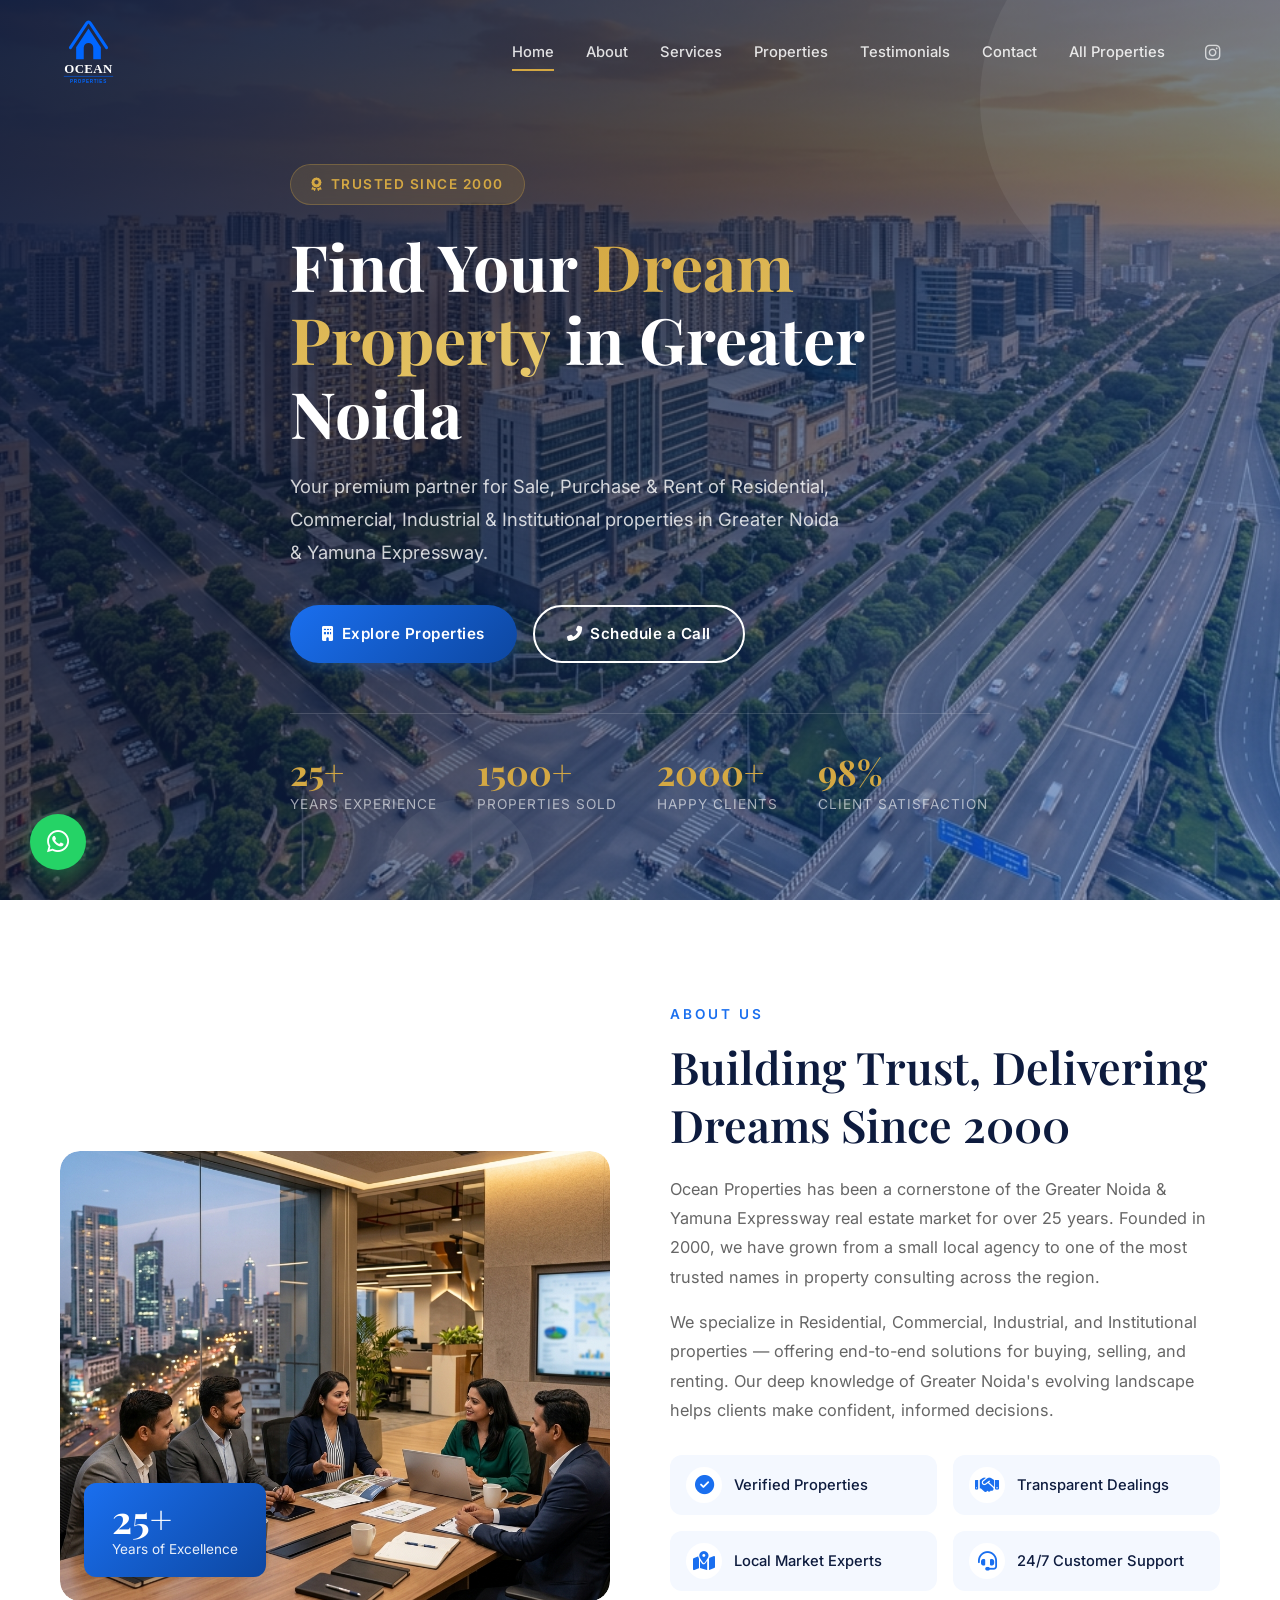
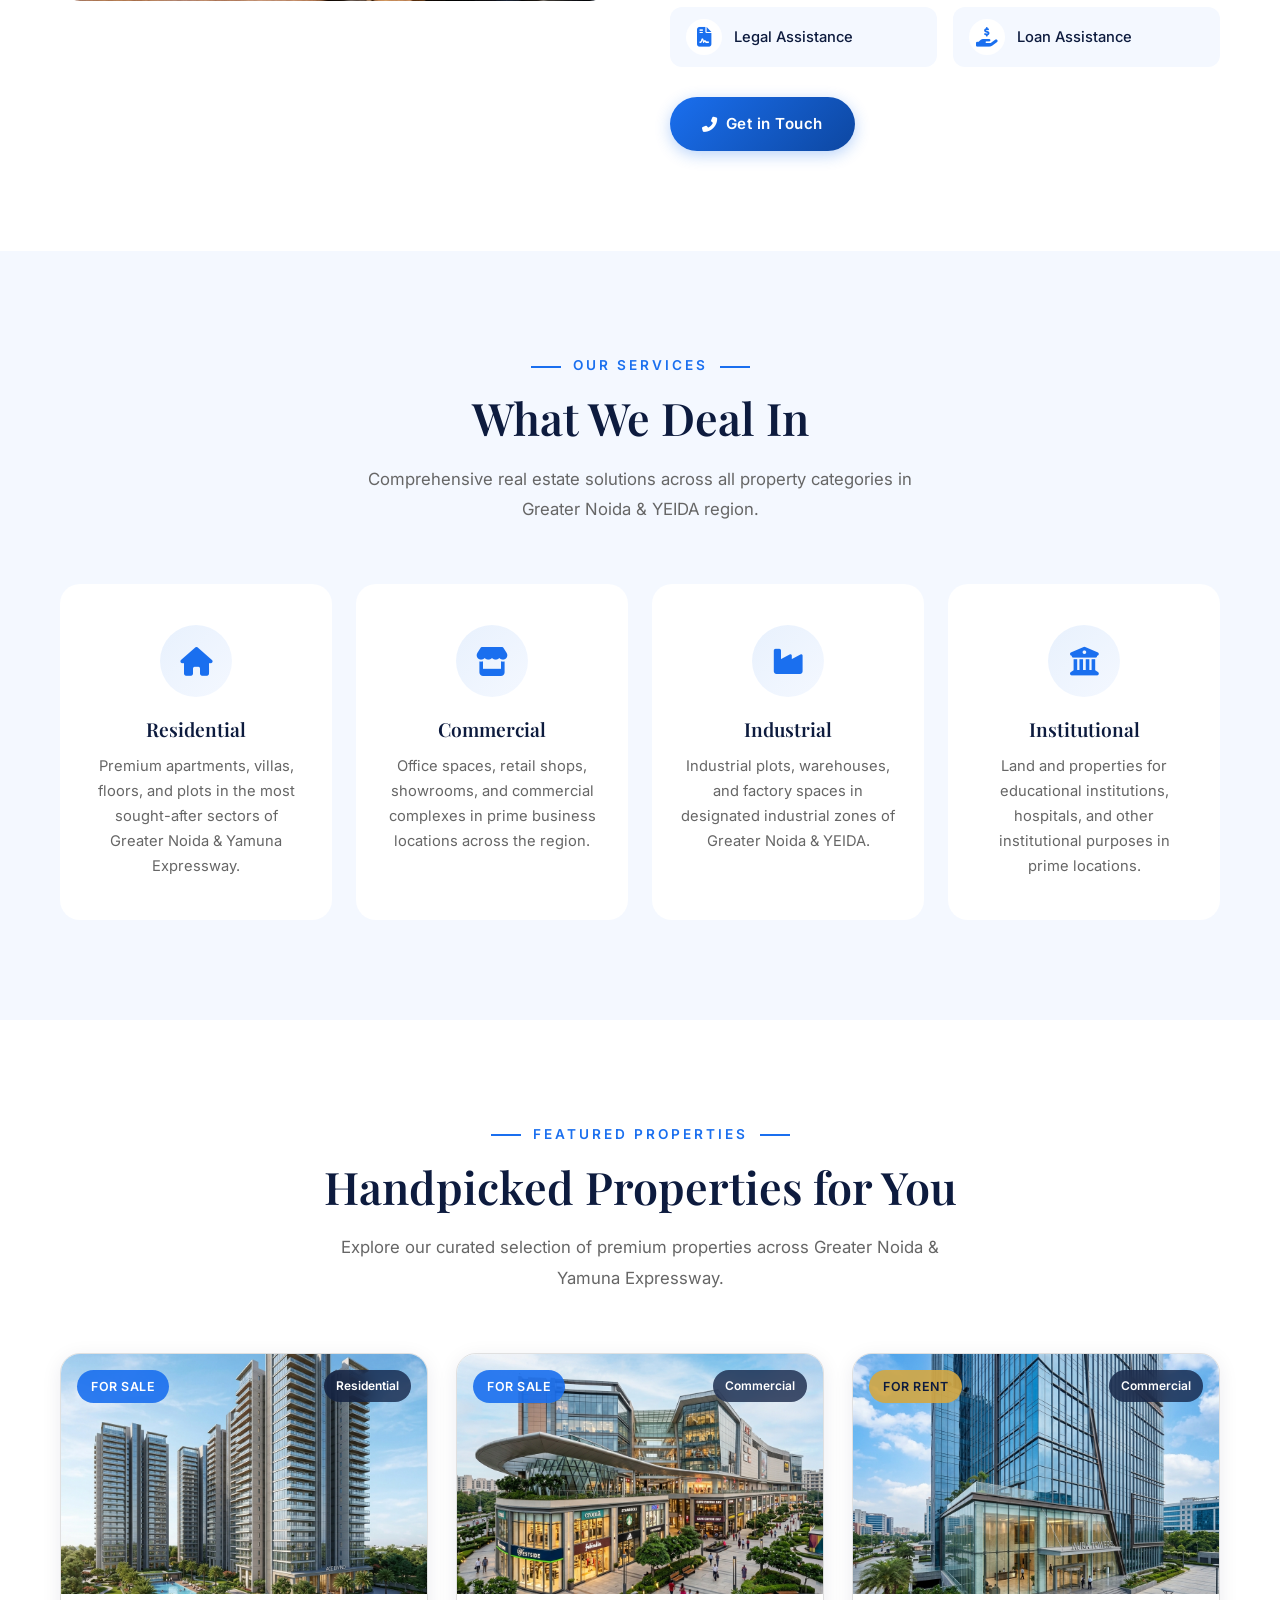
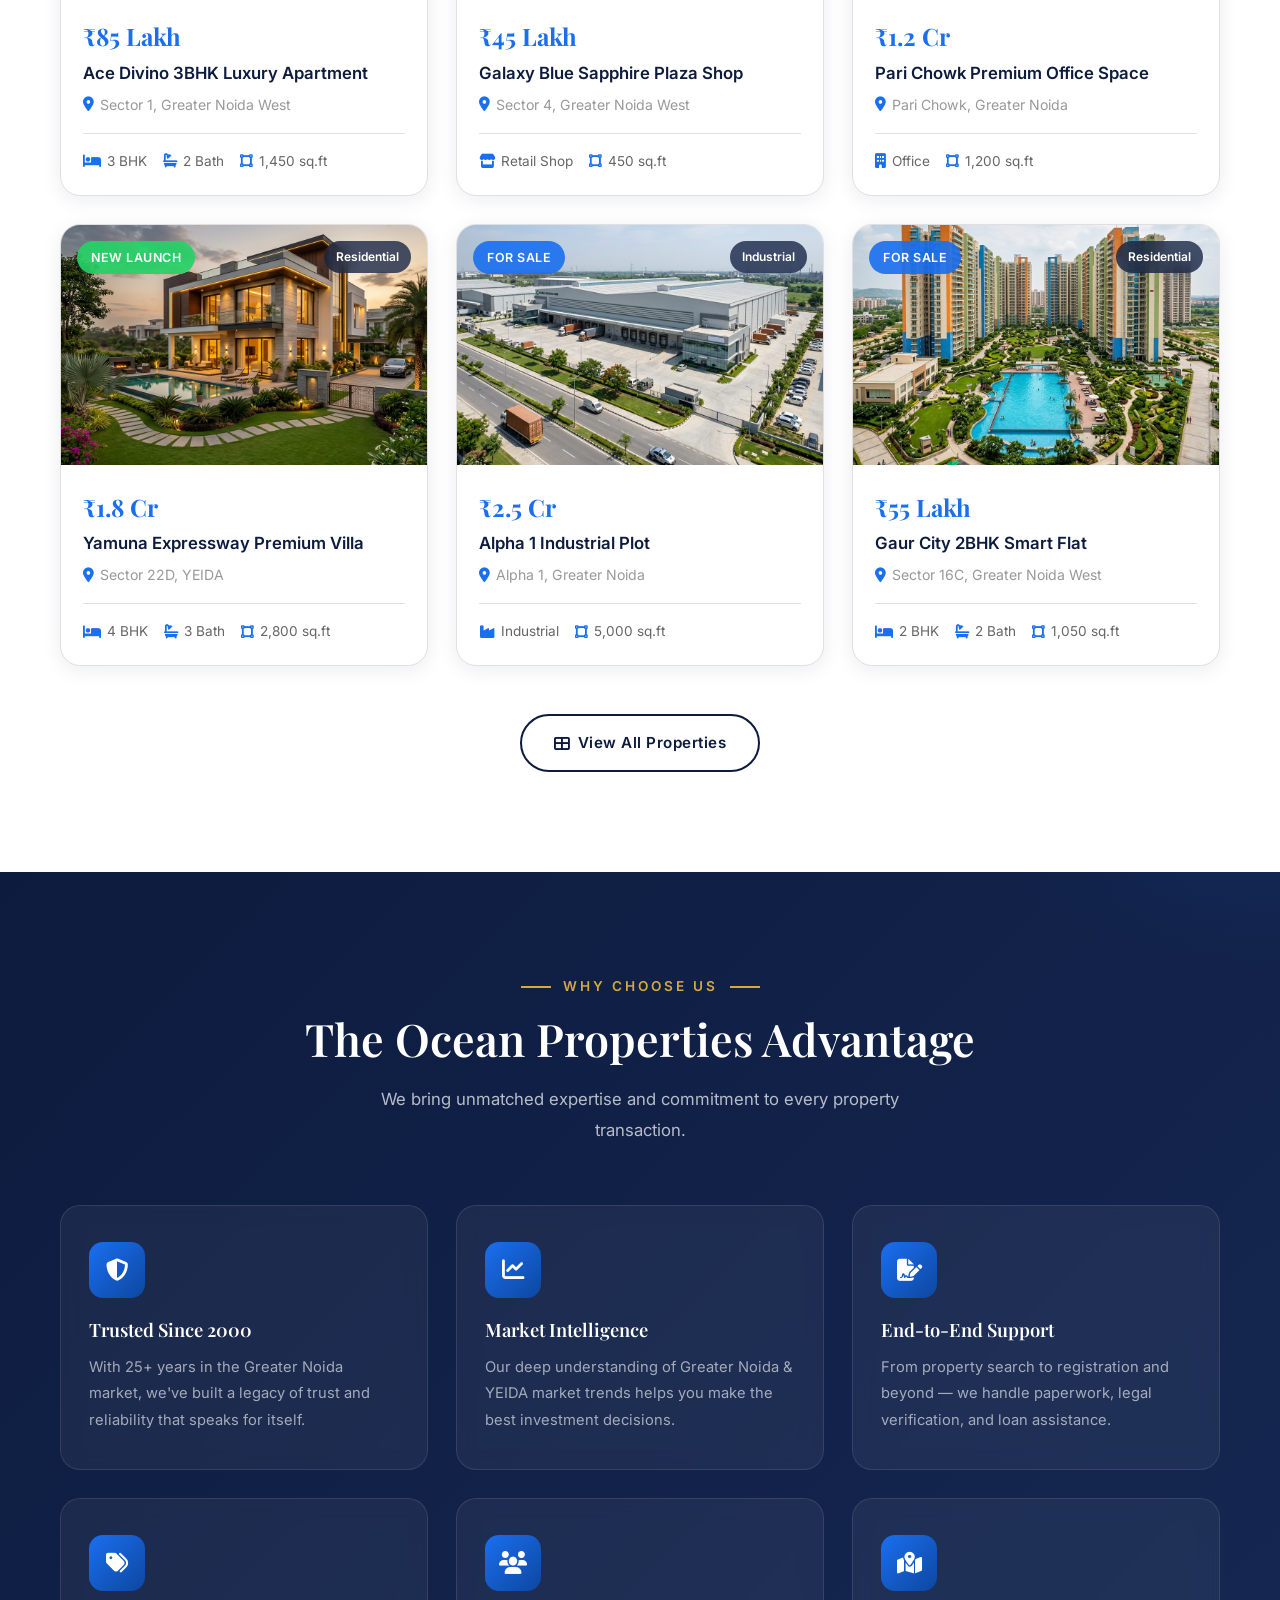
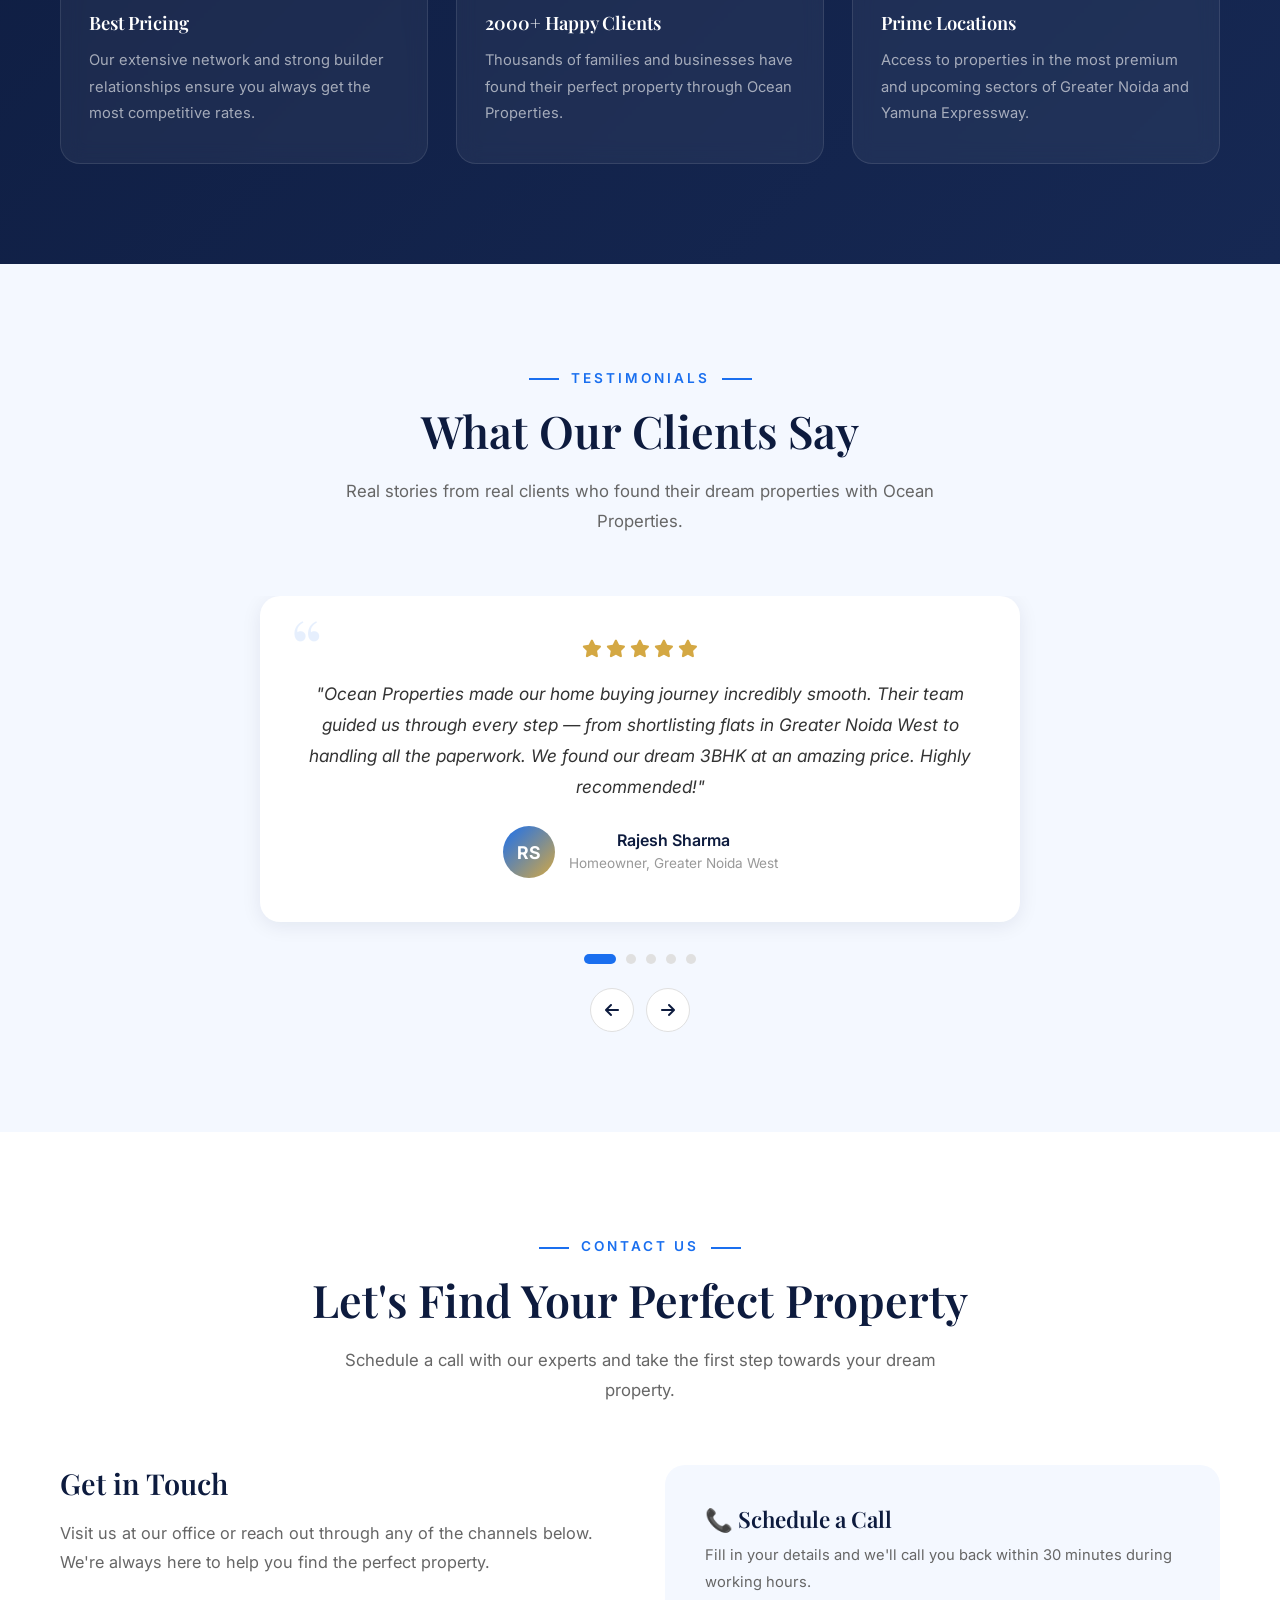
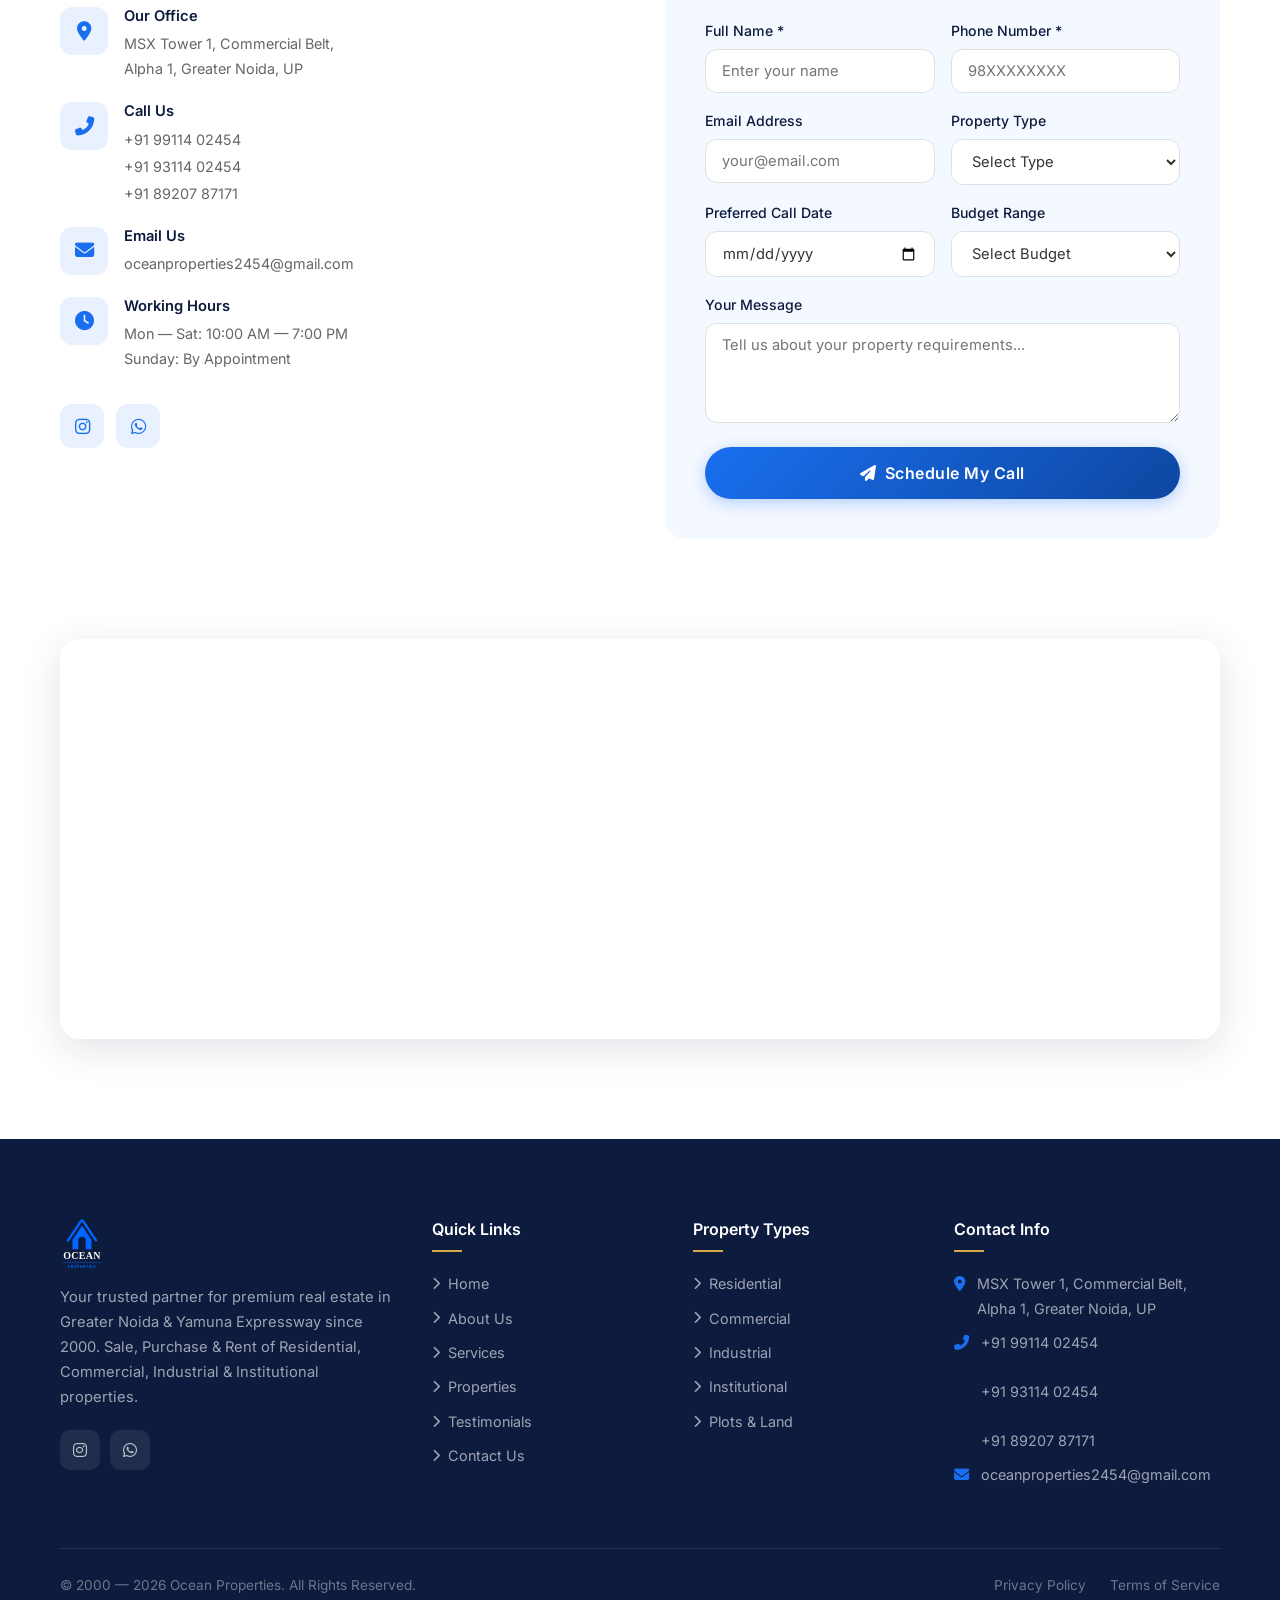
==== commit ea80cf5e: "Remove all Facebook links, clean up for deployment" ====
--- a/index.html
+++ b/index.html
@@ -47,7 +47,6 @@
         <a href="properties.html">All Properties</a>
         <div class="nav-social">
           <a href="https://www.instagram.com/oceanreal.estate/" target="_blank" rel="noopener" aria-label="Instagram"><i class="fab fa-instagram"></i></a>
-          <a href="#" target="_blank" rel="noopener" aria-label="Facebook"><i class="fab fa-facebook-f"></i></a>
         </div>
       </div>
 
@@ -611,7 +610,6 @@
 
           <div class="contact-social">
             <a href="https://www.instagram.com/oceanreal.estate/" target="_blank" rel="noopener" aria-label="Instagram"><i class="fab fa-instagram"></i></a>
-            <a href="#" target="_blank" rel="noopener" aria-label="Facebook"><i class="fab fa-facebook-f"></i></a>
             <a href="https://wa.me/919911402454?text=Hi%20Ocean%20Properties!%20I%20am%20interested%20in%20a%20property." target="_blank" rel="noopener" aria-label="WhatsApp"><i class="fab fa-whatsapp"></i></a>
           </div>
         </div>
@@ -711,7 +709,6 @@
           <p>Your trusted partner for premium real estate in Greater Noida & Yamuna Expressway since 2000. Sale, Purchase & Rent of Residential, Commercial, Industrial & Institutional properties.</p>
           <div class="footer-social">
             <a href="https://www.instagram.com/oceanreal.estate/" target="_blank" rel="noopener" aria-label="Instagram"><i class="fab fa-instagram"></i></a>
-            <a href="#" target="_blank" rel="noopener" aria-label="Facebook"><i class="fab fa-facebook-f"></i></a>
             <a href="https://wa.me/919911402454" target="_blank" rel="noopener" aria-label="WhatsApp"><i class="fab fa-whatsapp"></i></a>
           </div>
         </div>
